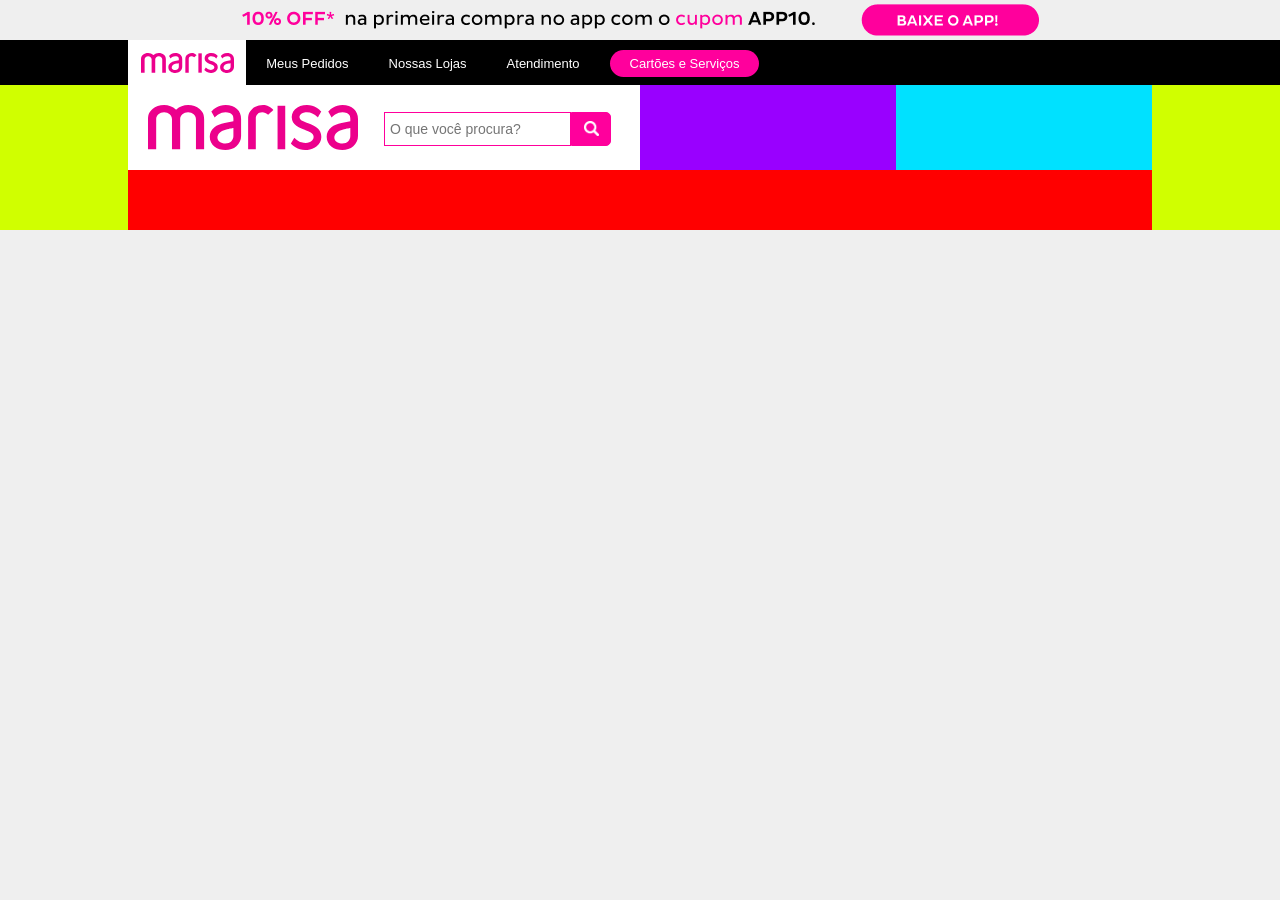
==== Cursos Renan/Projeto Marisa/index.html @ 00901135 "Add files via upload" ====
<!DOCTYPE html>
<html lang="en">
<head>
    <meta charset="UTF-8">
    <meta name="viewport" content="width=device-width, initial-scale=1.0">
    <link rel="icon" href="Imagens/logopag.jpg" sizes="32x32" type="image/x-icon">
    <style type="text/css">@import url(CSS/config_ini.css);</style>
    <title>Marisa - Seja bem vindo ao nosso site !</title>
</head>
<body>
    <div class="top_cupom">
        <img src="Imagens/Faixa-marisatopo-Desktop.gif" alt="Desconto 10% OFF">
    </div>
    <div class="menu_info">
        <div class="menu_info_box">
            <div class="menu_info_box_logo">
                <img src="Imagens/logo-marisa.svg" alt="Logo Marisa" class="img_logo1">
            </div>
            <div class="menu_info_box_menu">
                <a href="" class="mn1">Meus Pedidos</a>
                <a href="" class="mn1">Nossas Lojas</a>
                <a href="" class="mn1">Atendimento</a>
                <a href="" class="mn1_card">Cartões e Serviços</a>
            </div>
        </div>
    </div>
    <div class="menu">
        <div class="menu_box">
            <div class="menu_box_1">
                <div class="menu_box_1_logo">
                    <img src="Imagens/logo-marisa.svg" alt="Logo Marisa" class="img_logo2">
                </div>
                <div class="menu_box_1_pesq">
                    <form action="" method="">
                        <input type="text" name="pesquisa" placeholder="O que você procura?" class="inp_pesq"/>
                        <input type="submit" value="" class="btpesq"/>
                    </form>
                </div>
                <div class="menu_box_1_entre"></div>
                <div class="menu_box_1_car"></div>
            </div>
            <div class="menu_box_2"></div>
        </div>
    </div>
    <div class="frete"></div>
    <div class="banner"></div>
</body>
</html>
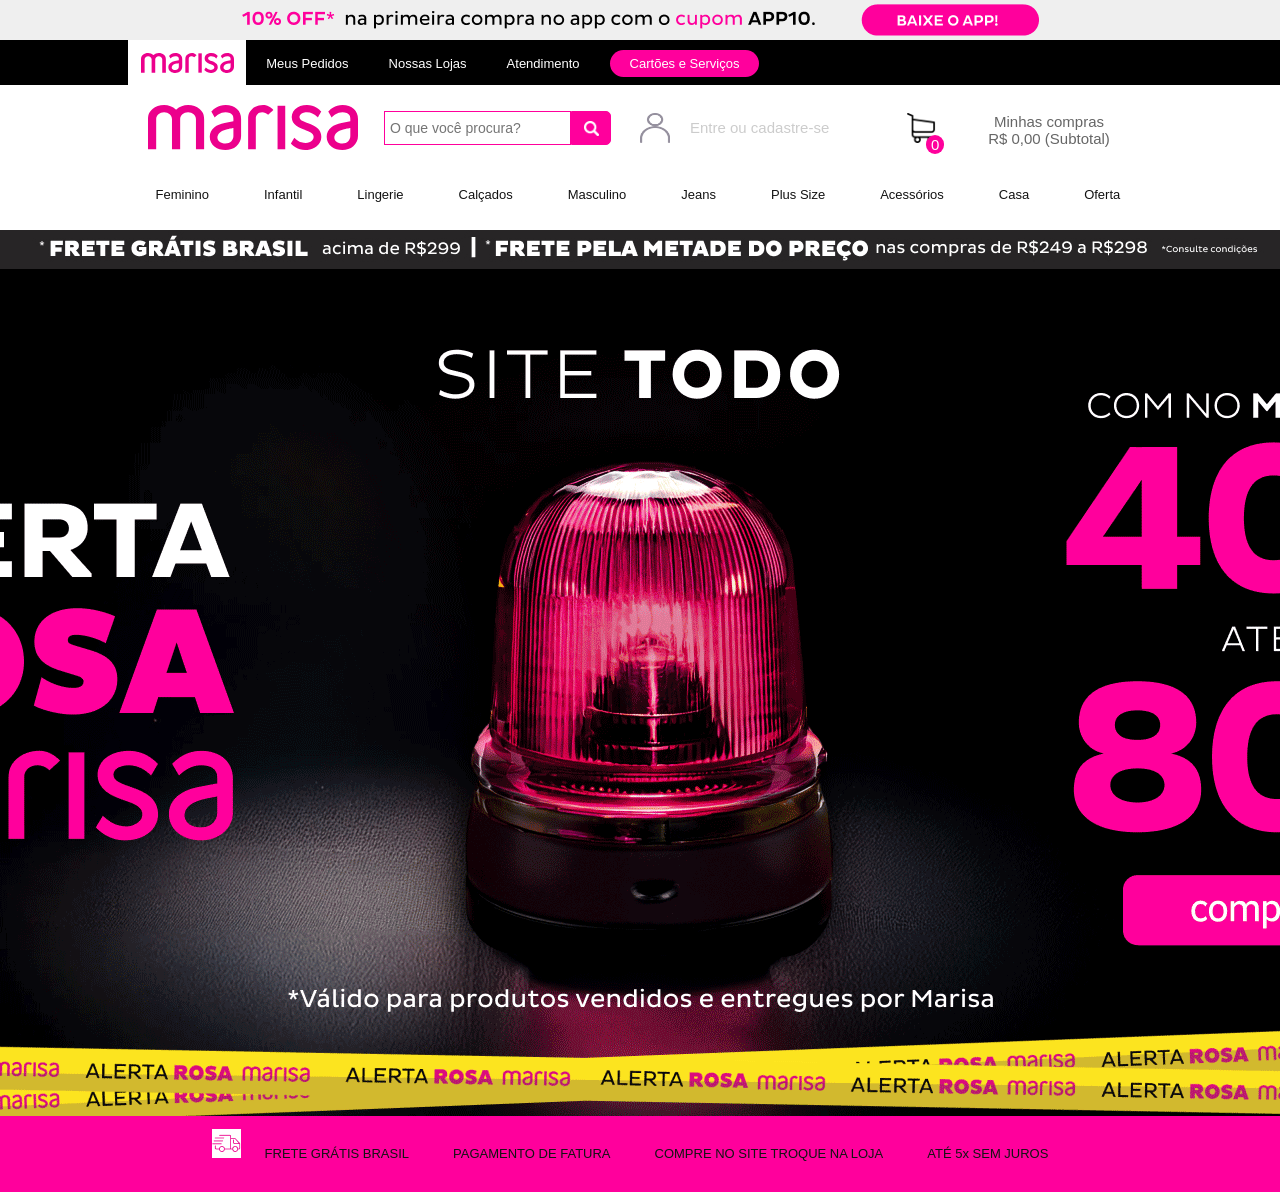
==== commit 297f4128: "Add files via upload" ====
--- a/Cursos Renan/Projeto Marisa/index.html
+++ b/Cursos Renan/Projeto Marisa/index.html
@@ -36,13 +36,45 @@
                         <input type="submit" value="" class="btpesq"/>
                     </form>
                 </div>
-                <div class="menu_box_1_entre"></div>
-                <div class="menu_box_1_car"></div>
+                <div class="menu_box_1_entre">
+                    <a href="" class="link_entre">Entre ou cadastre-se</a>
+                </div>
+                <div class="menu_box_1_car">
+                    <div class="box_car">
+                        <span>0</span>
+                    </div>
+                    <div class="box_texto_car">
+                        <label>Minhas compras</label>
+                        <label>R$ 0,00 (Subtotal)</label>
+                    </div>
+                </div>
             </div>
-            <div class="menu_box_2"></div>
+            <div class="menu_box_2">
+                <a href="" class="mn2">Feminino</a>
+                <a href="" class="mn2">Infantil</a>
+                <a href="" class="mn2">Lingerie</a>
+                <a href="" class="mn2">Calçados</a>
+                <a href="" class="mn2">Masculino</a>
+                <a href="" class="mn2">Jeans</a>
+                <a href="" class="mn2">Plus Size</a>
+                <a href="" class="mn2">Acessórios</a>
+                <a href="" class="mn2">Casa</a>
+                <a href="" class="mn2">Oferta</a>
+            </div>
         </div>
     </div>
-    <div class="frete"></div>
+    <div class="frete">
+        <img src="Imagens/Faixa-FRETE-.gif" alt="Frete Grátis Brasil" class="img_frete">
+    </div>
     <div class="banner"></div>
+    <div class="info_2">
+        <div class="info_box_2">
+            <img src="Imagens/iconFrete.gif" class="info1_img1">
+            <a href="" class="info1">FRETE GRÁTIS BRASIL</a>
+            <a href="" class="info1">PAGAMENTO DE FATURA</a>
+            <a href="" class="info1">COMPRE NO SITE TROQUE NA LOJA</a>
+            <a href="" class="info1">ATÉ 5x SEM JUROS</a>
+        </div>
+    </div>
 </body>
 </html>
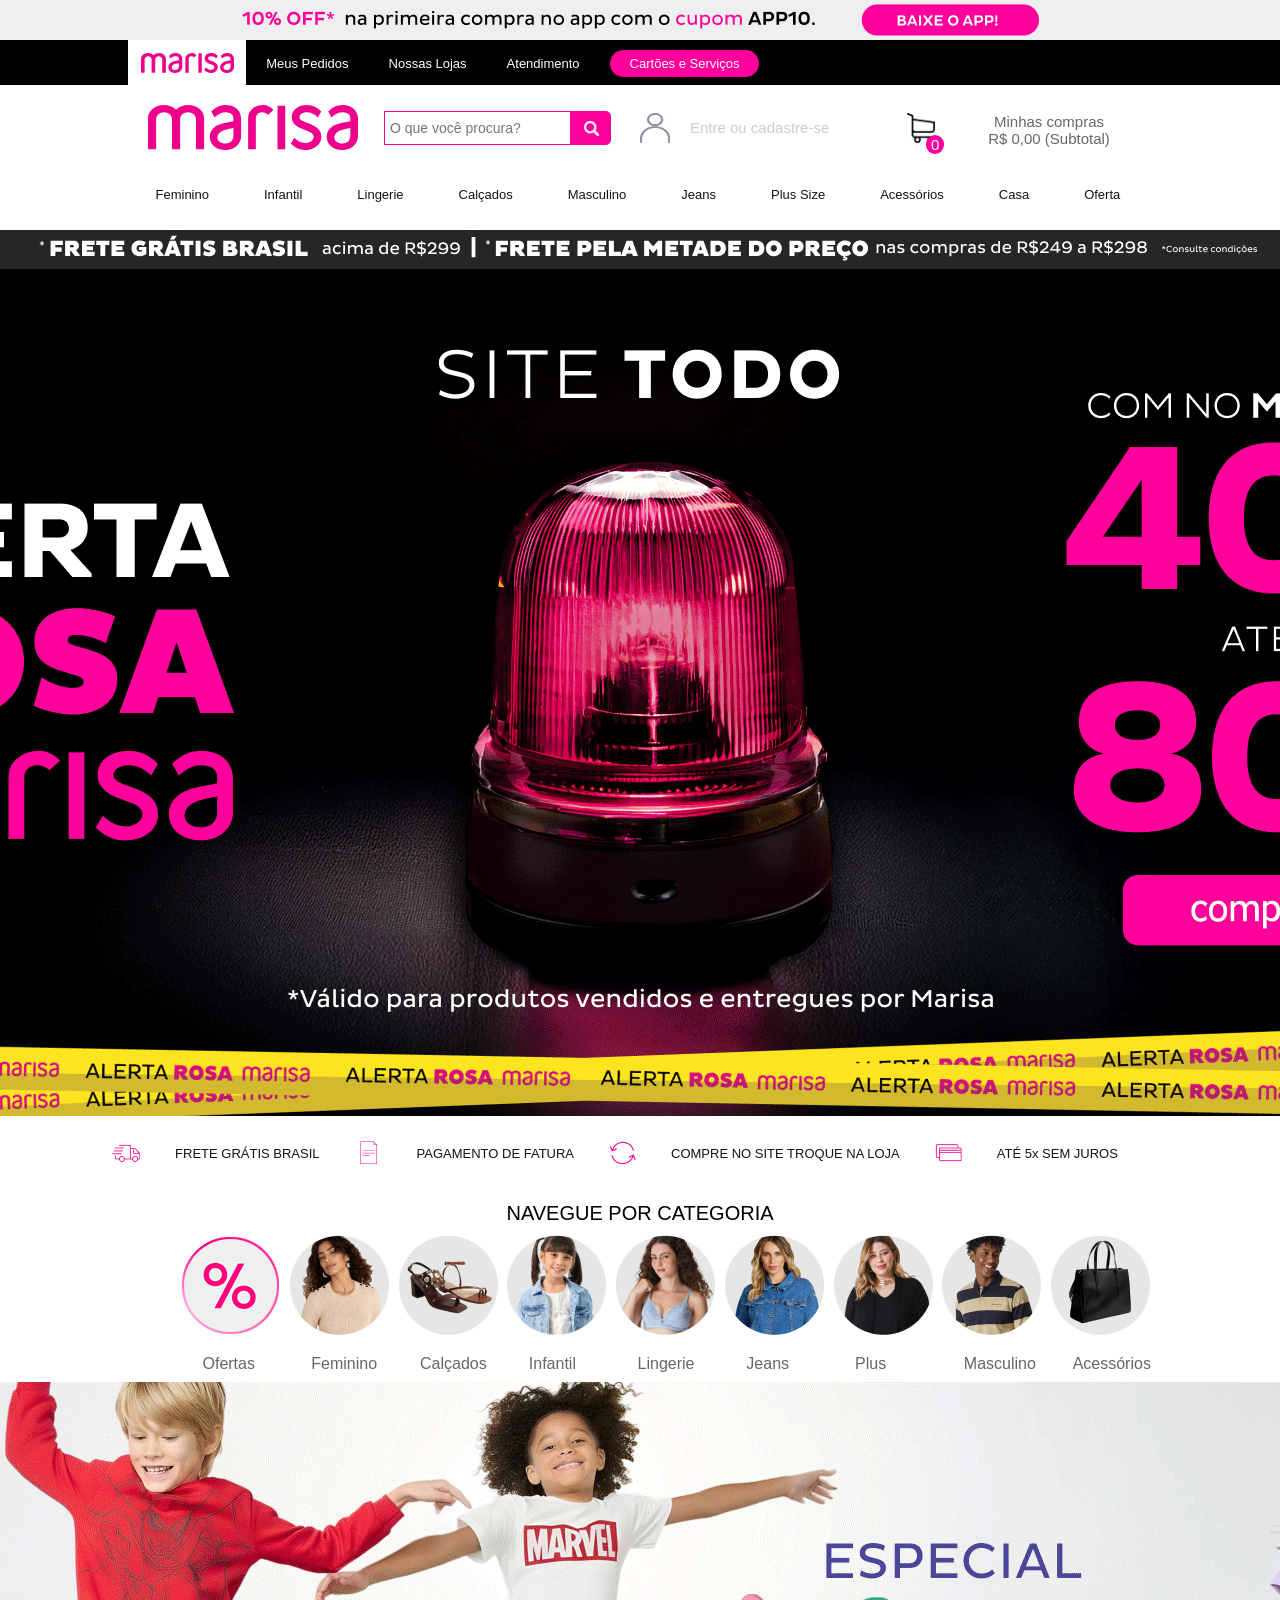
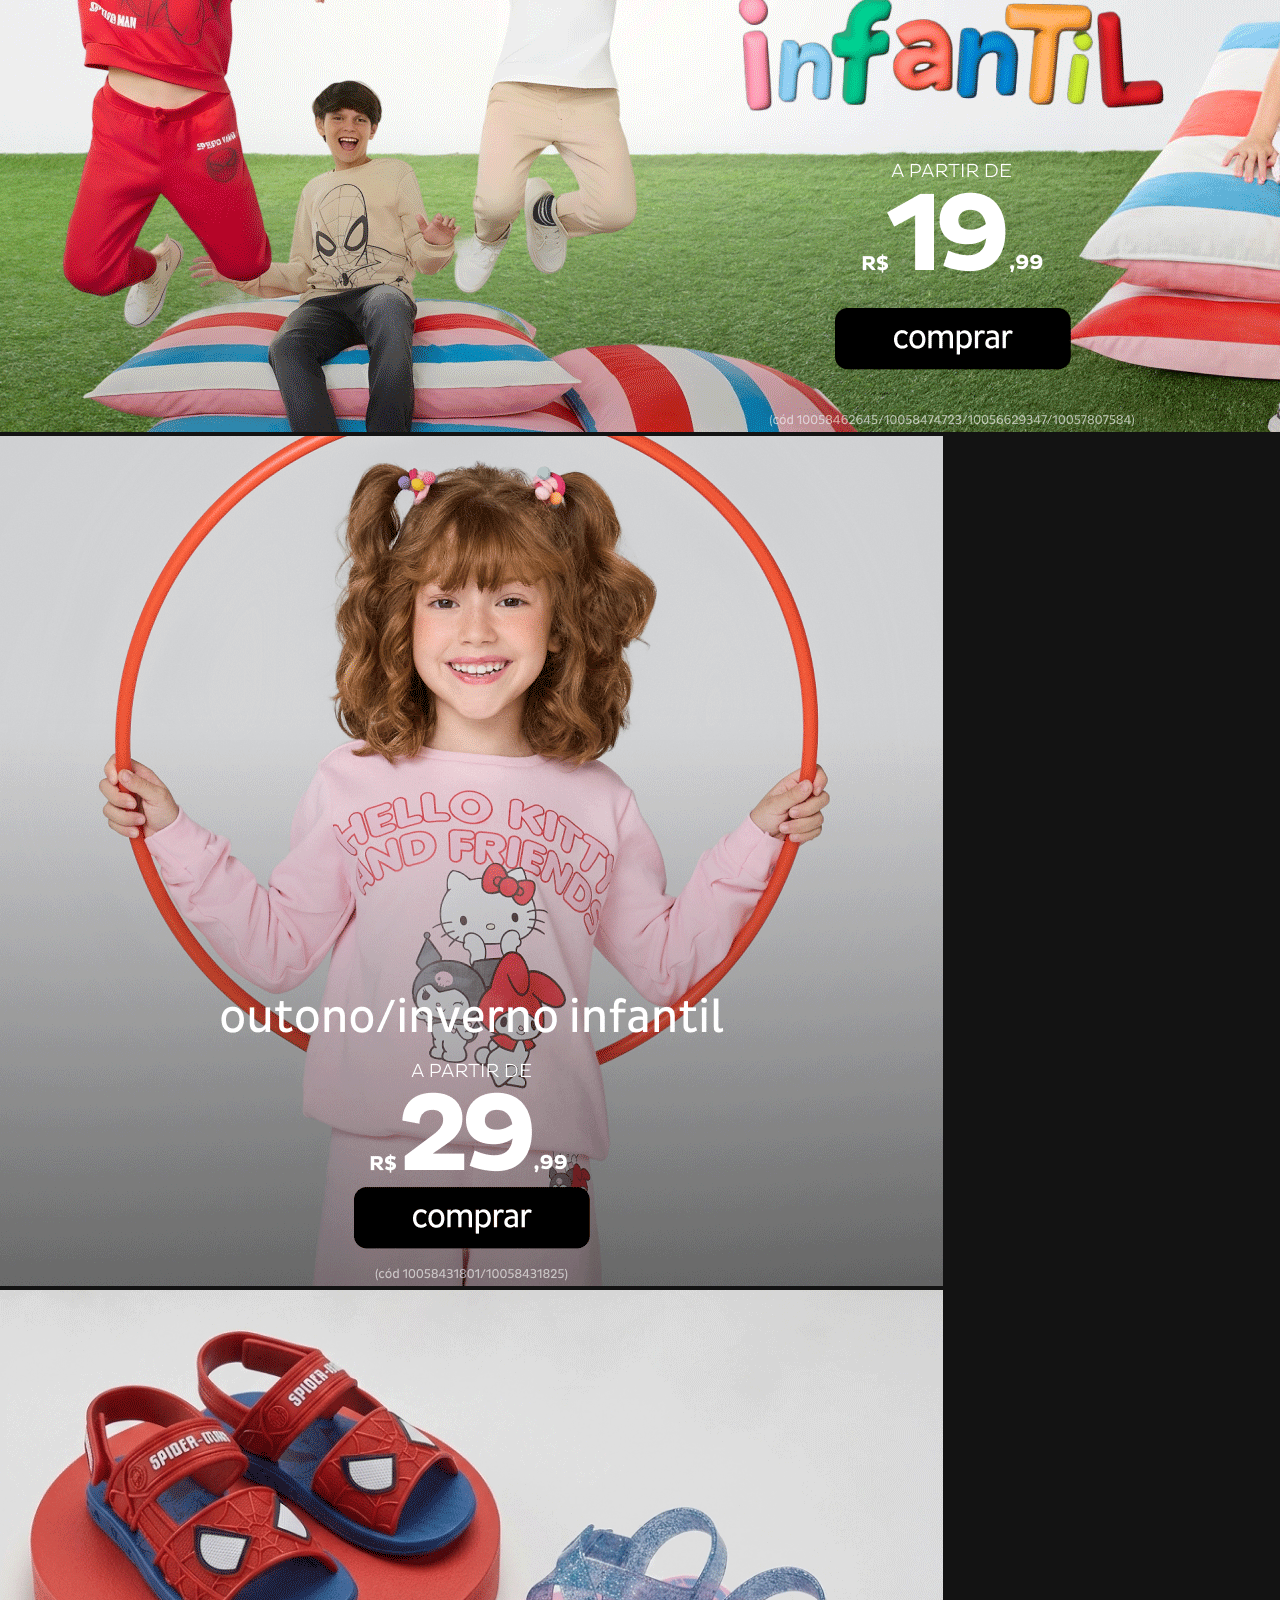
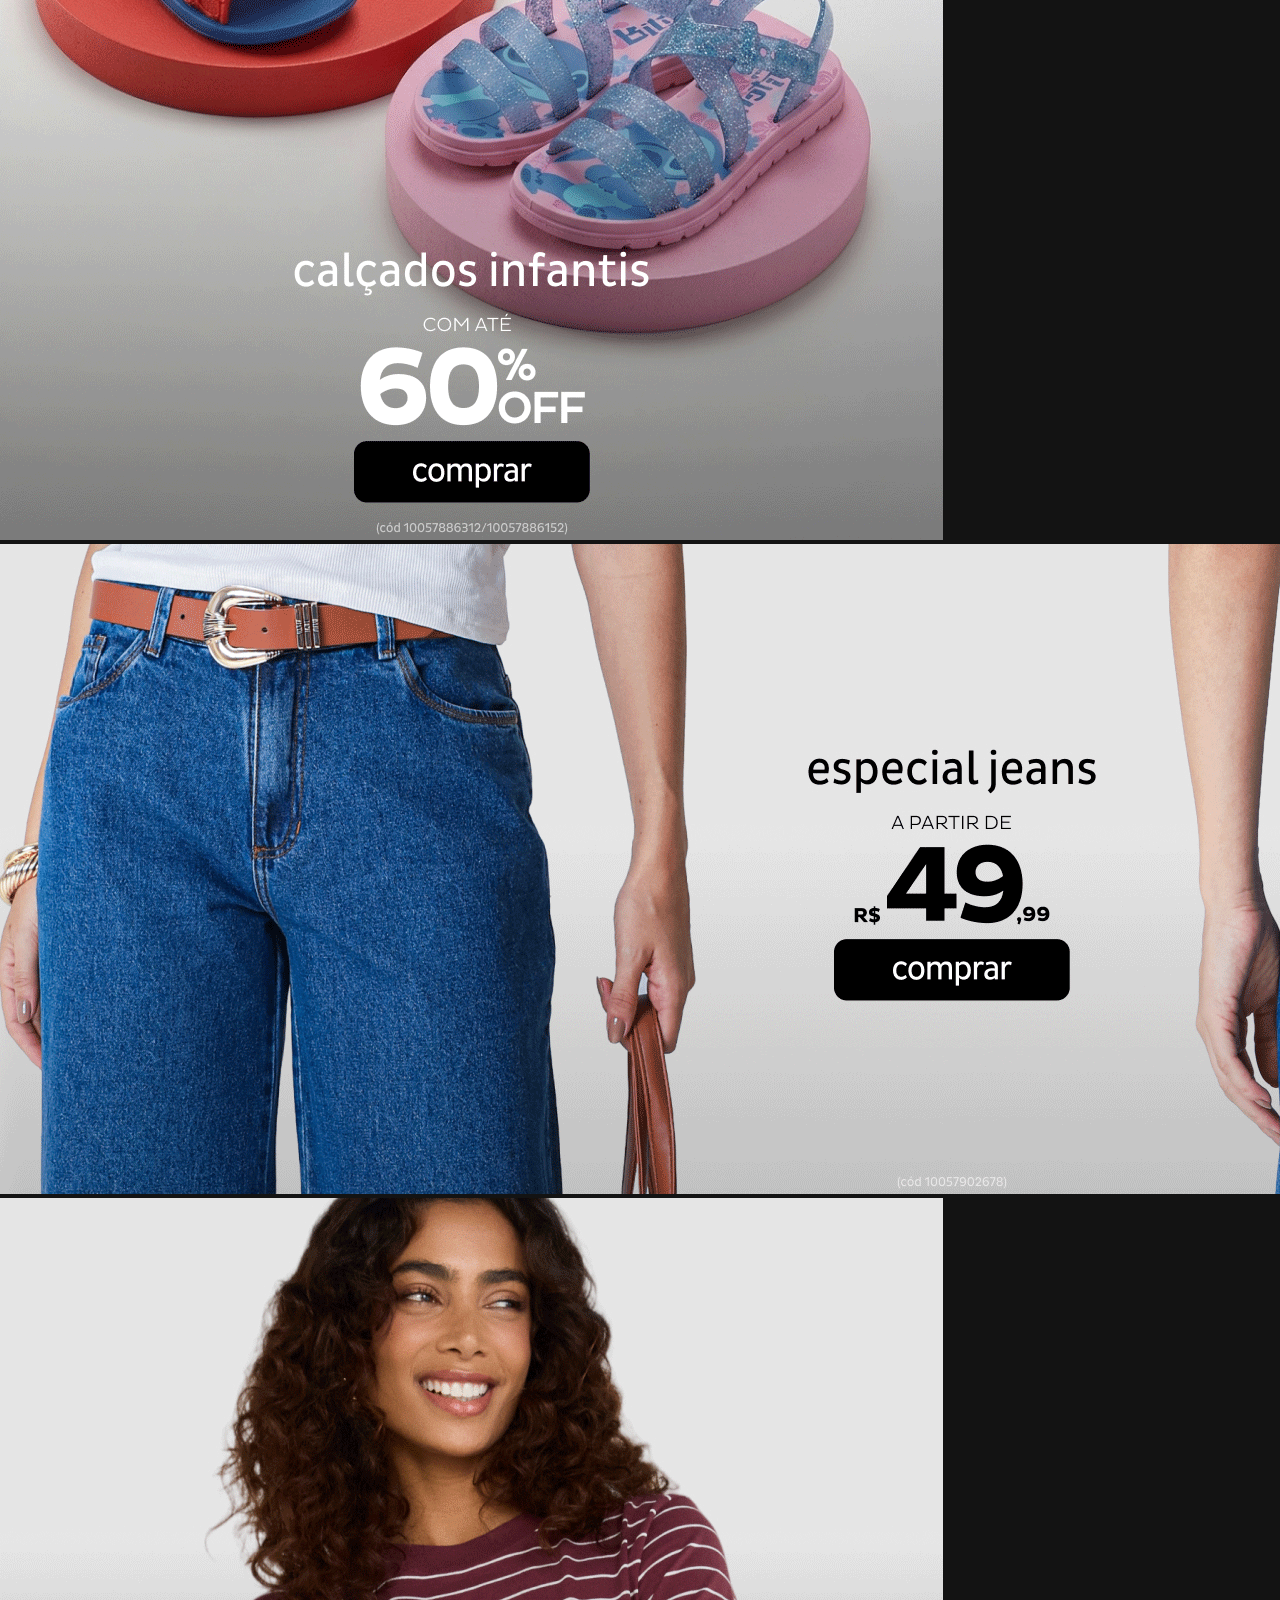
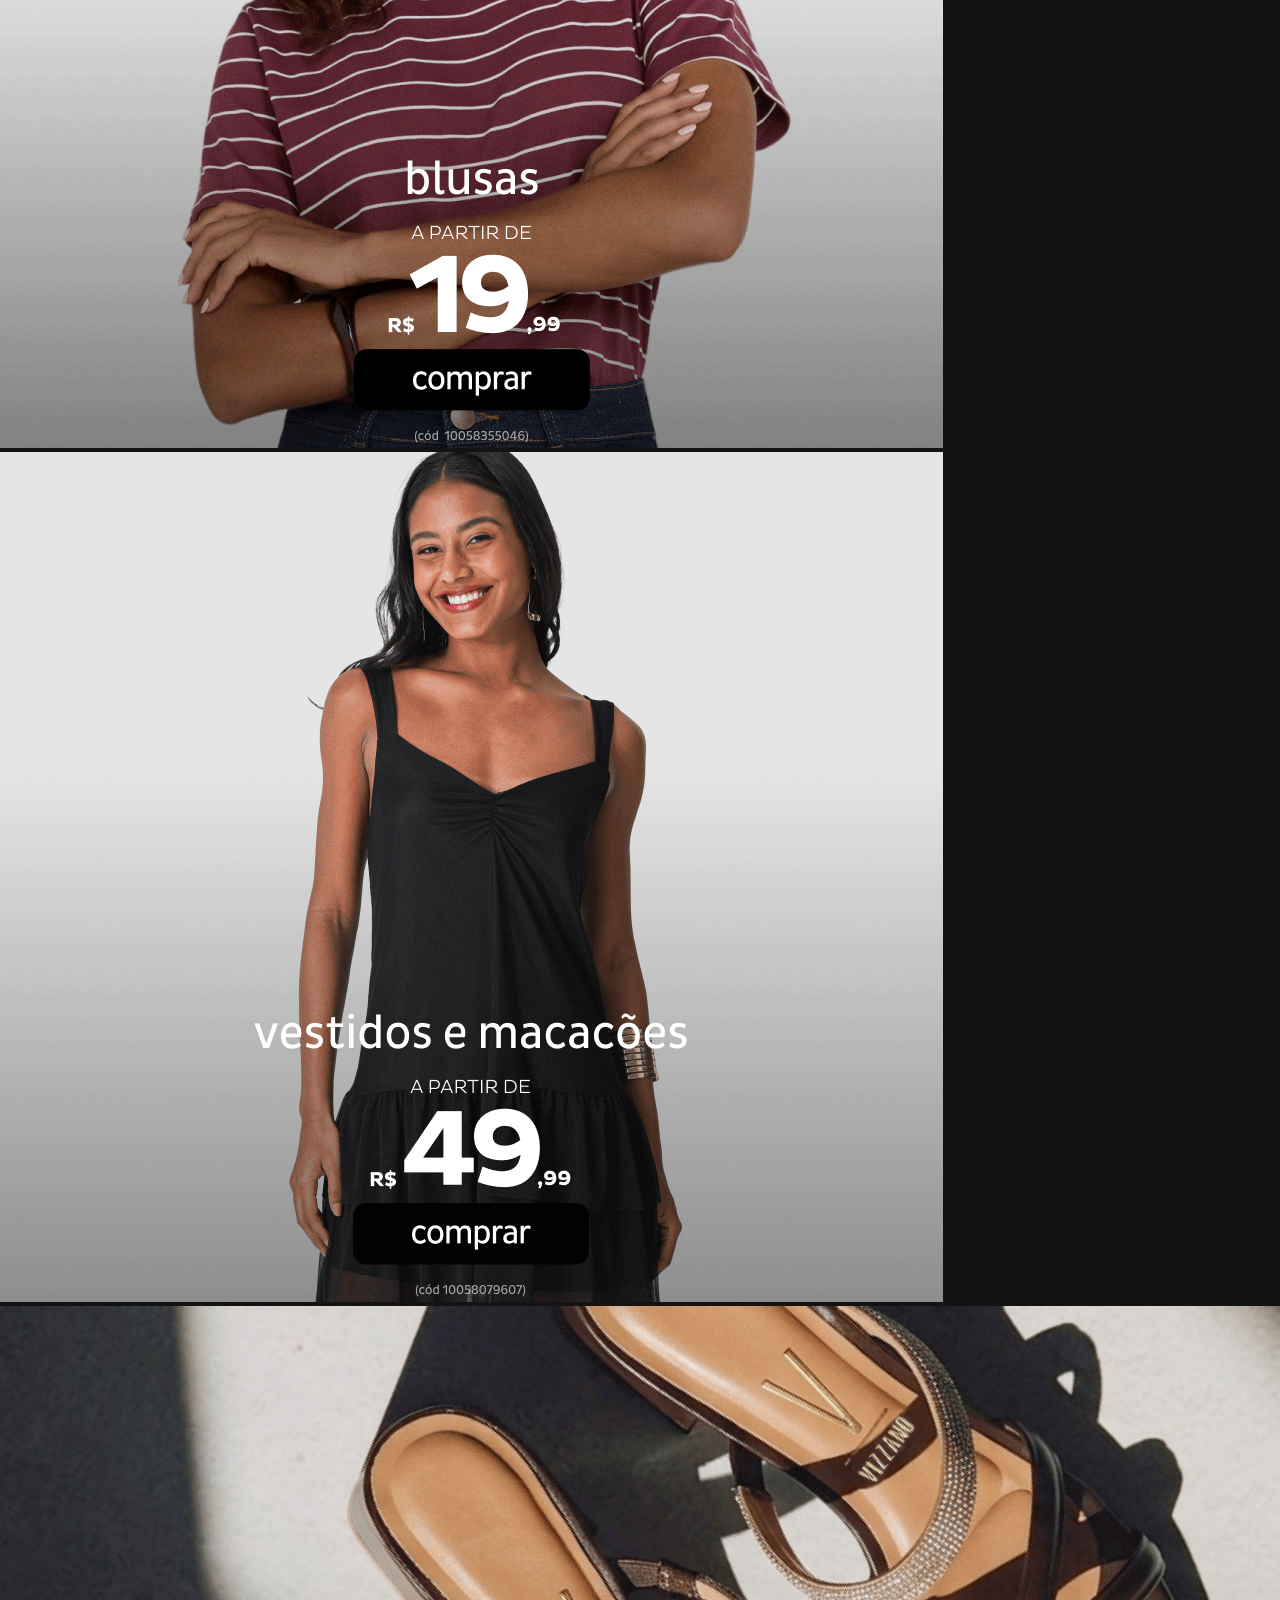
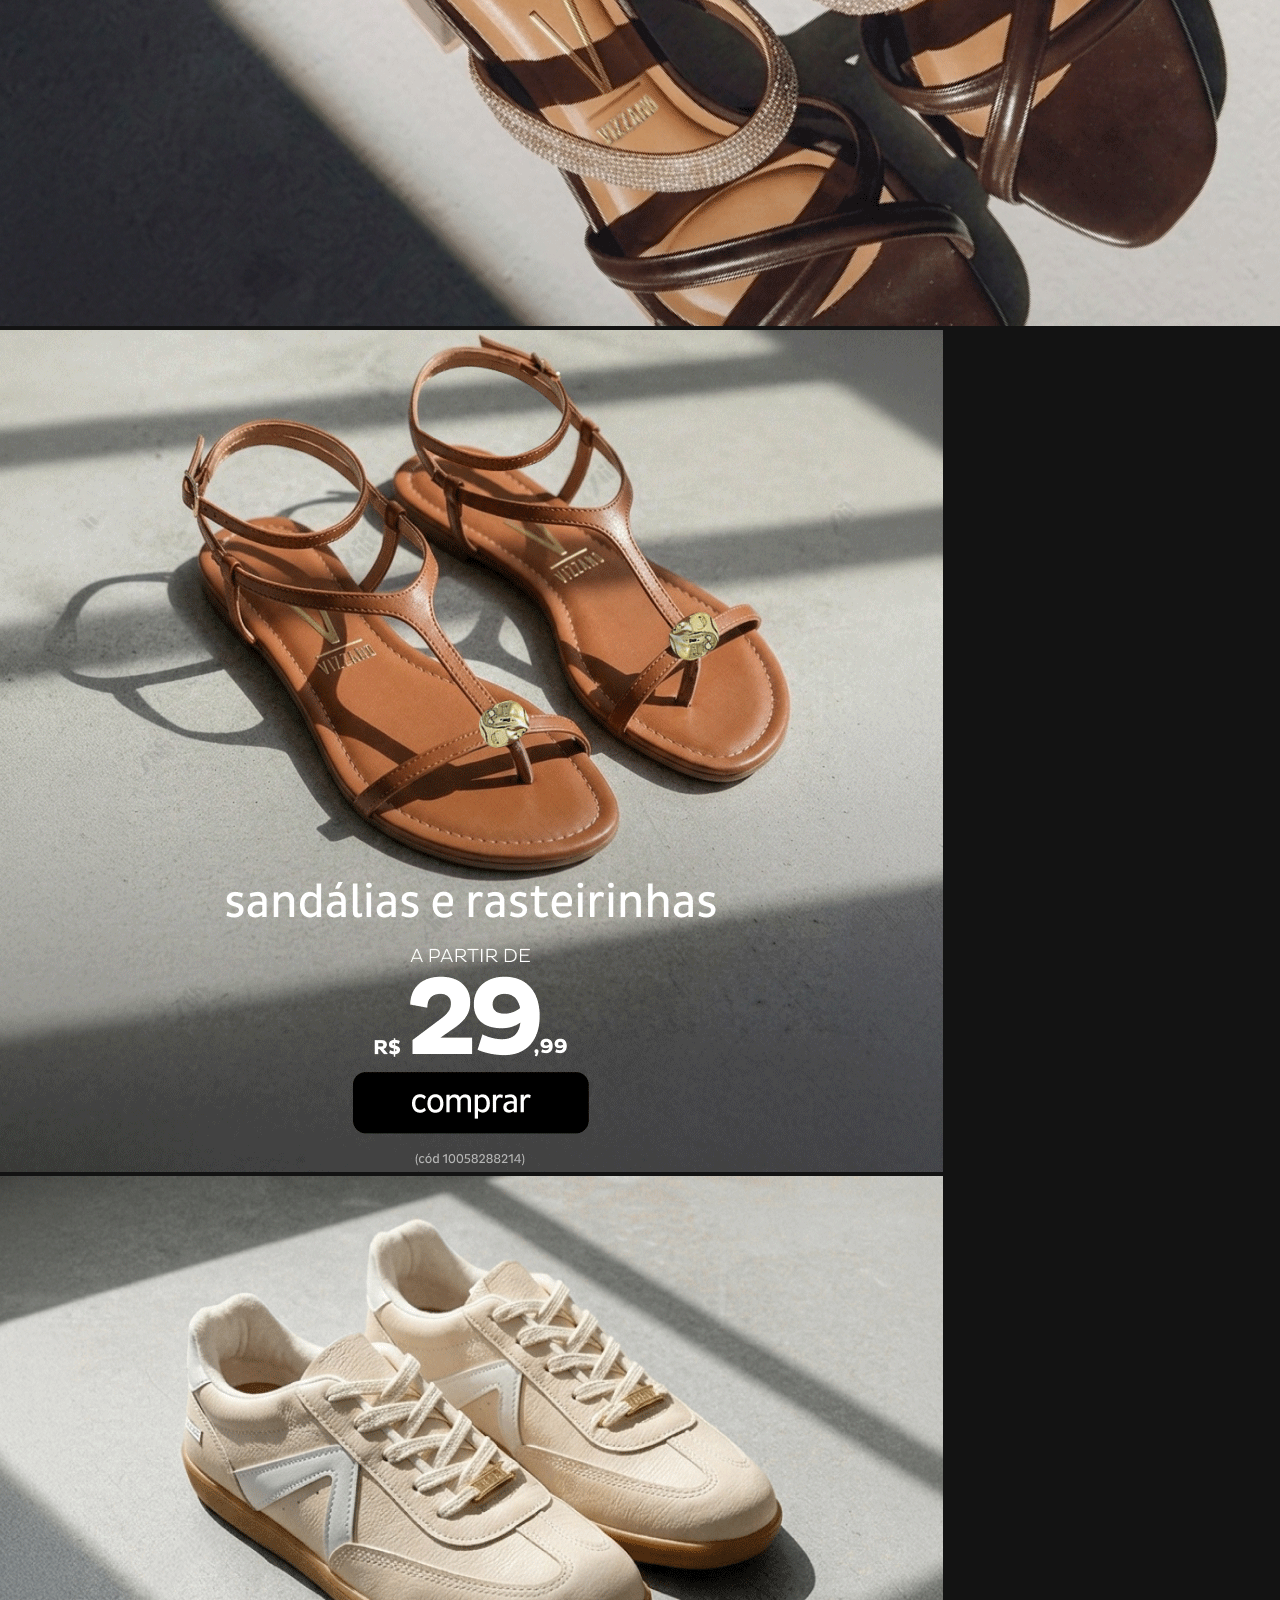
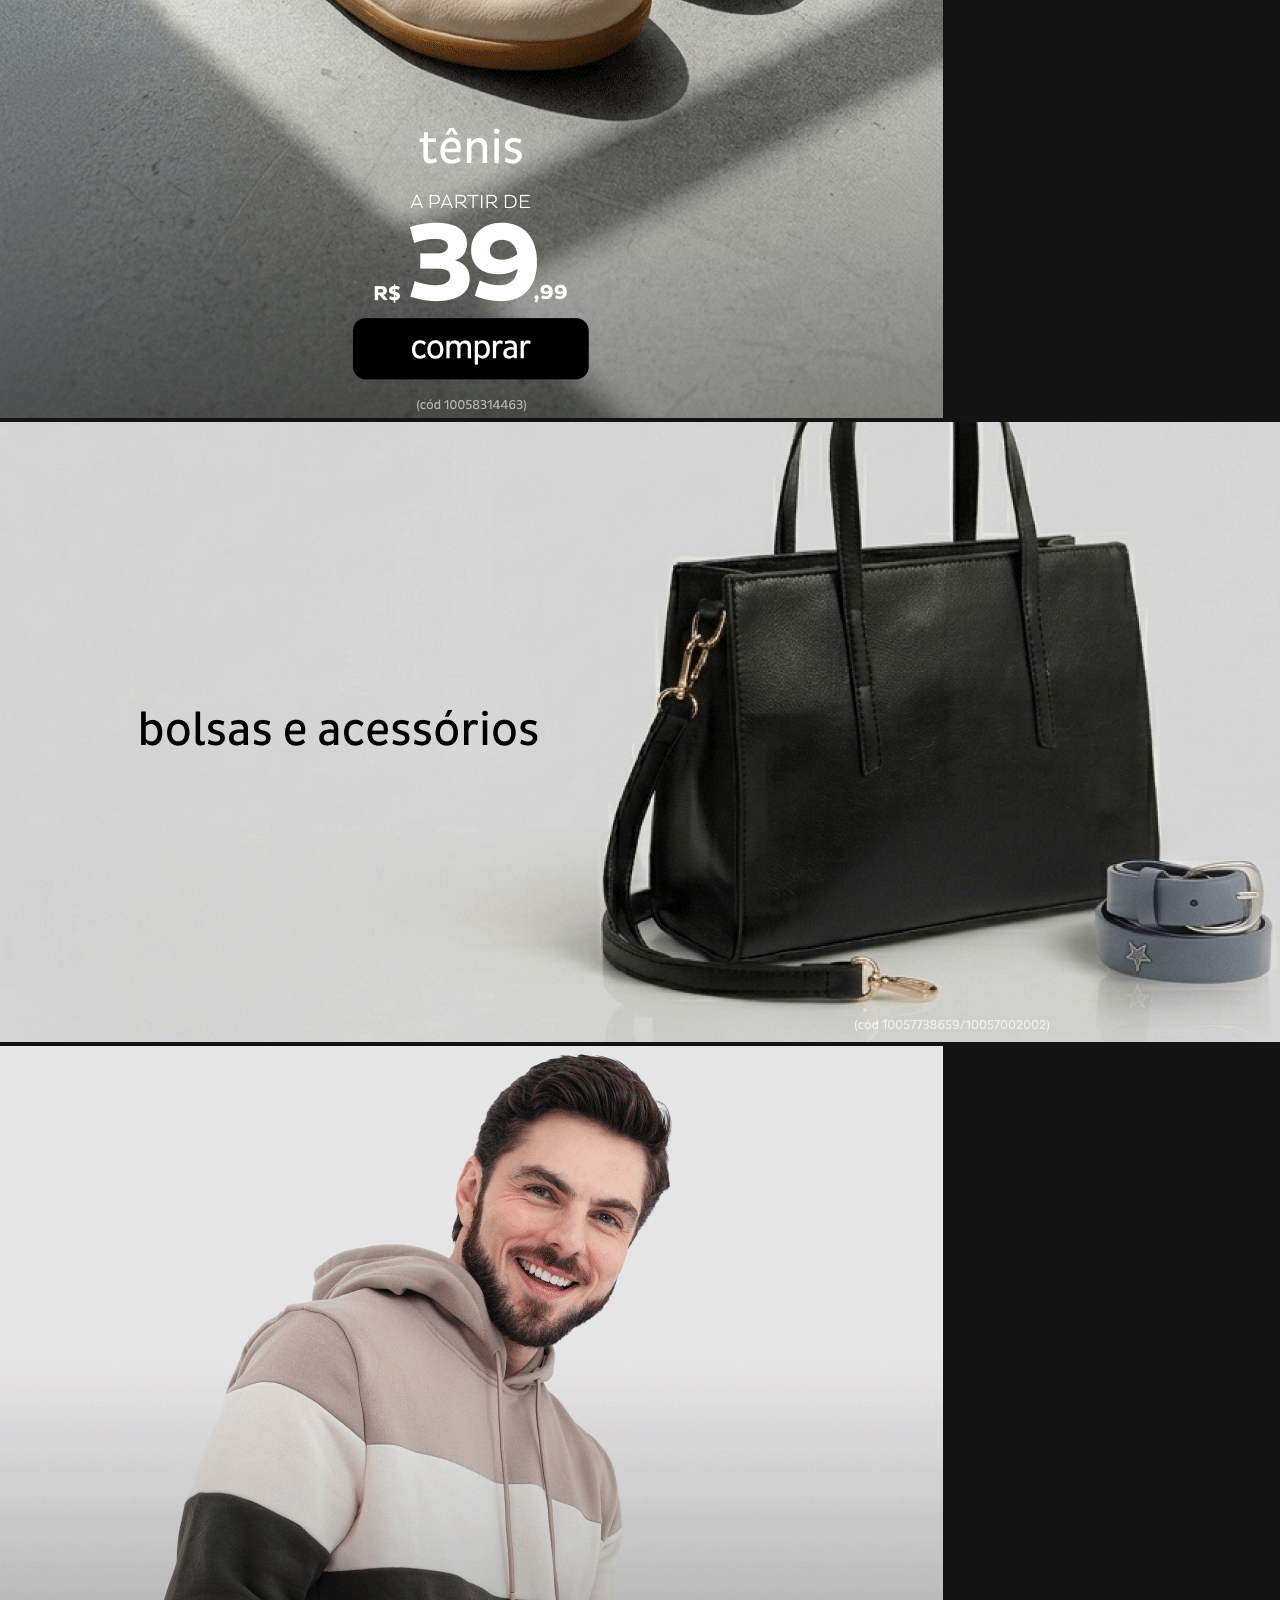
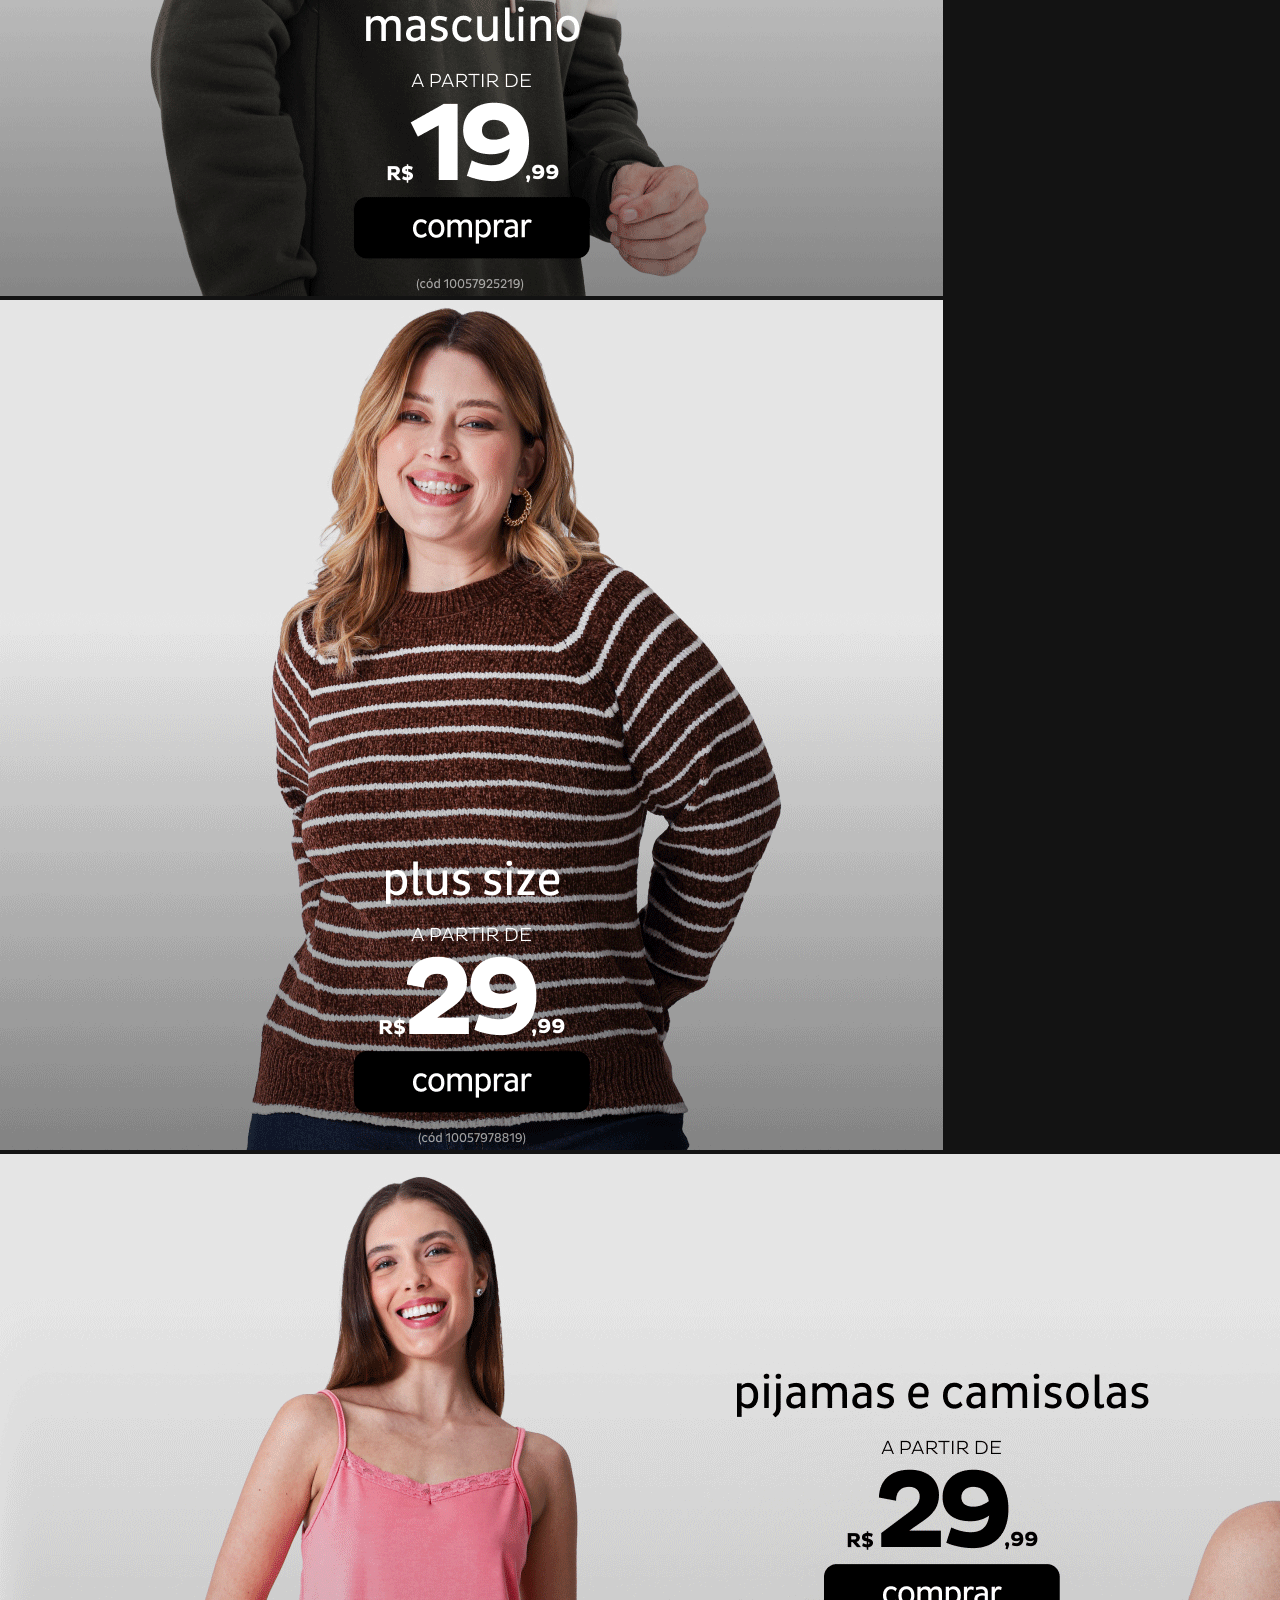
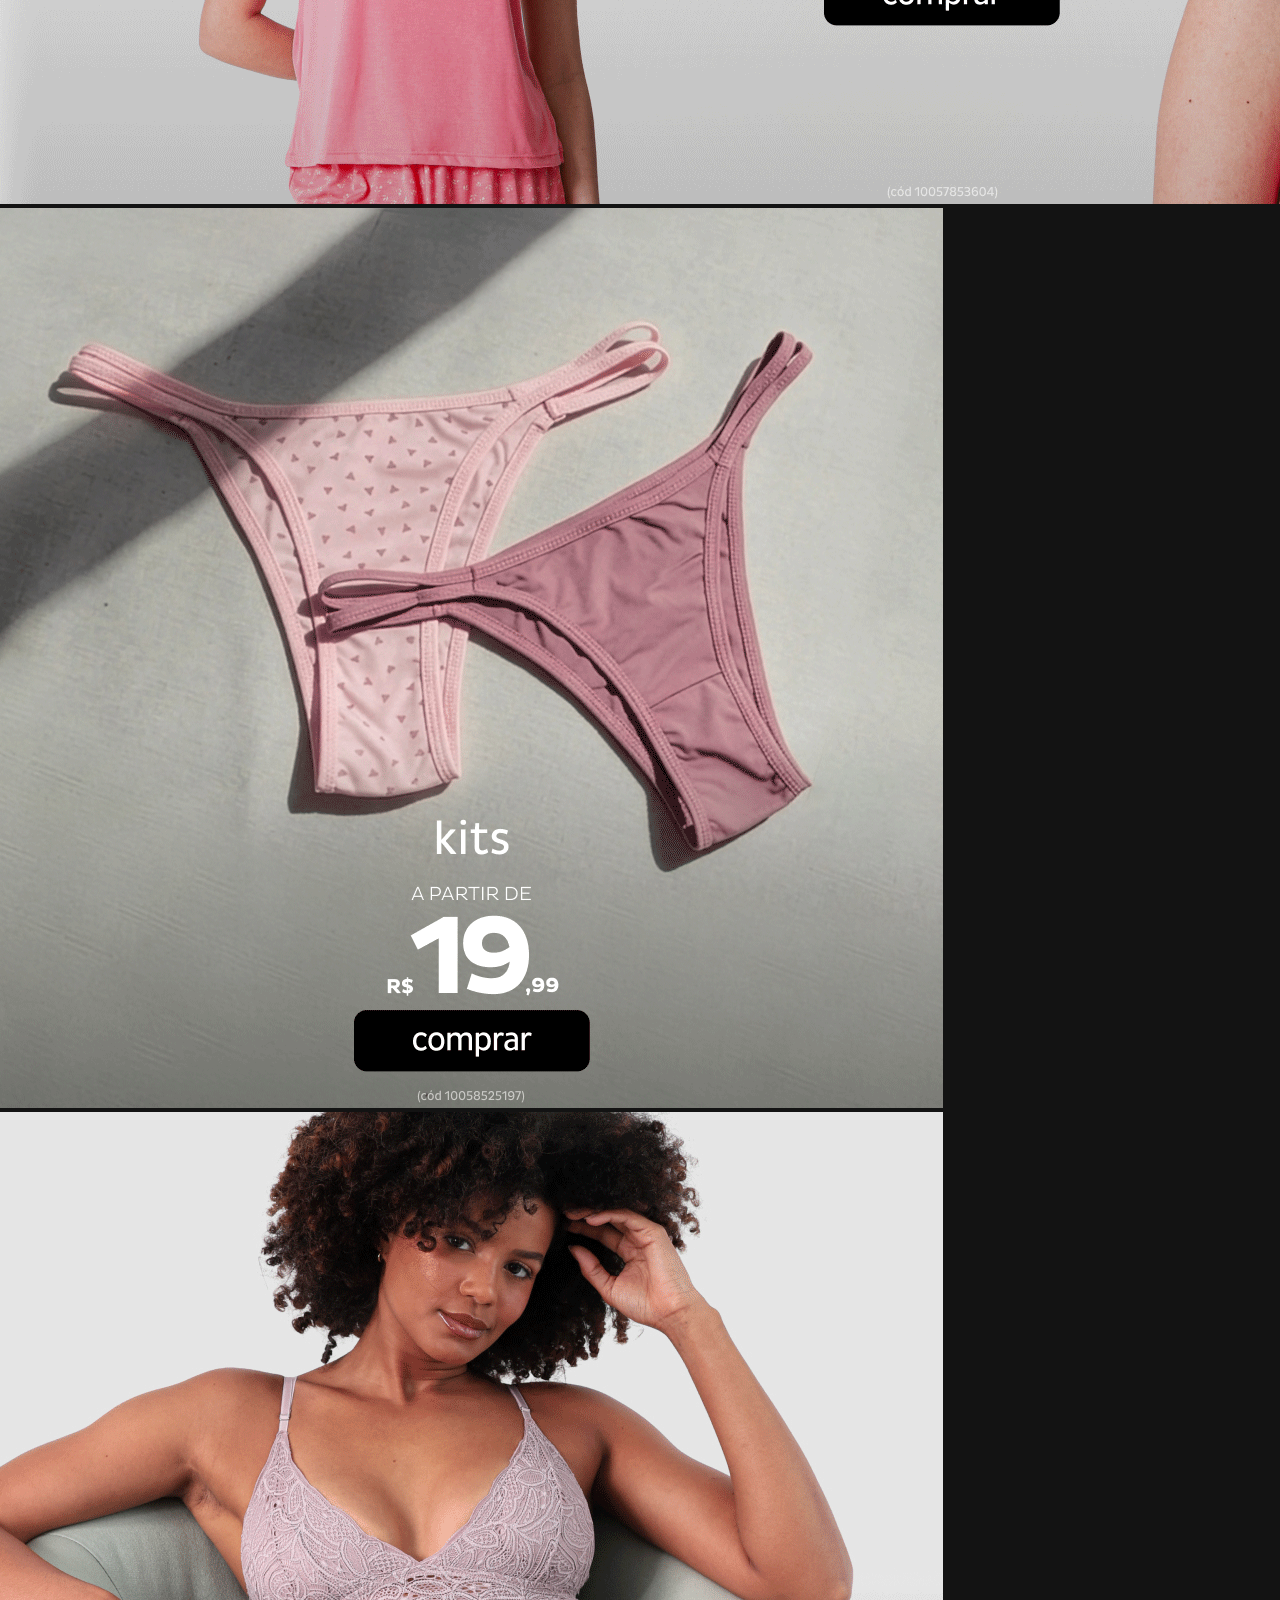
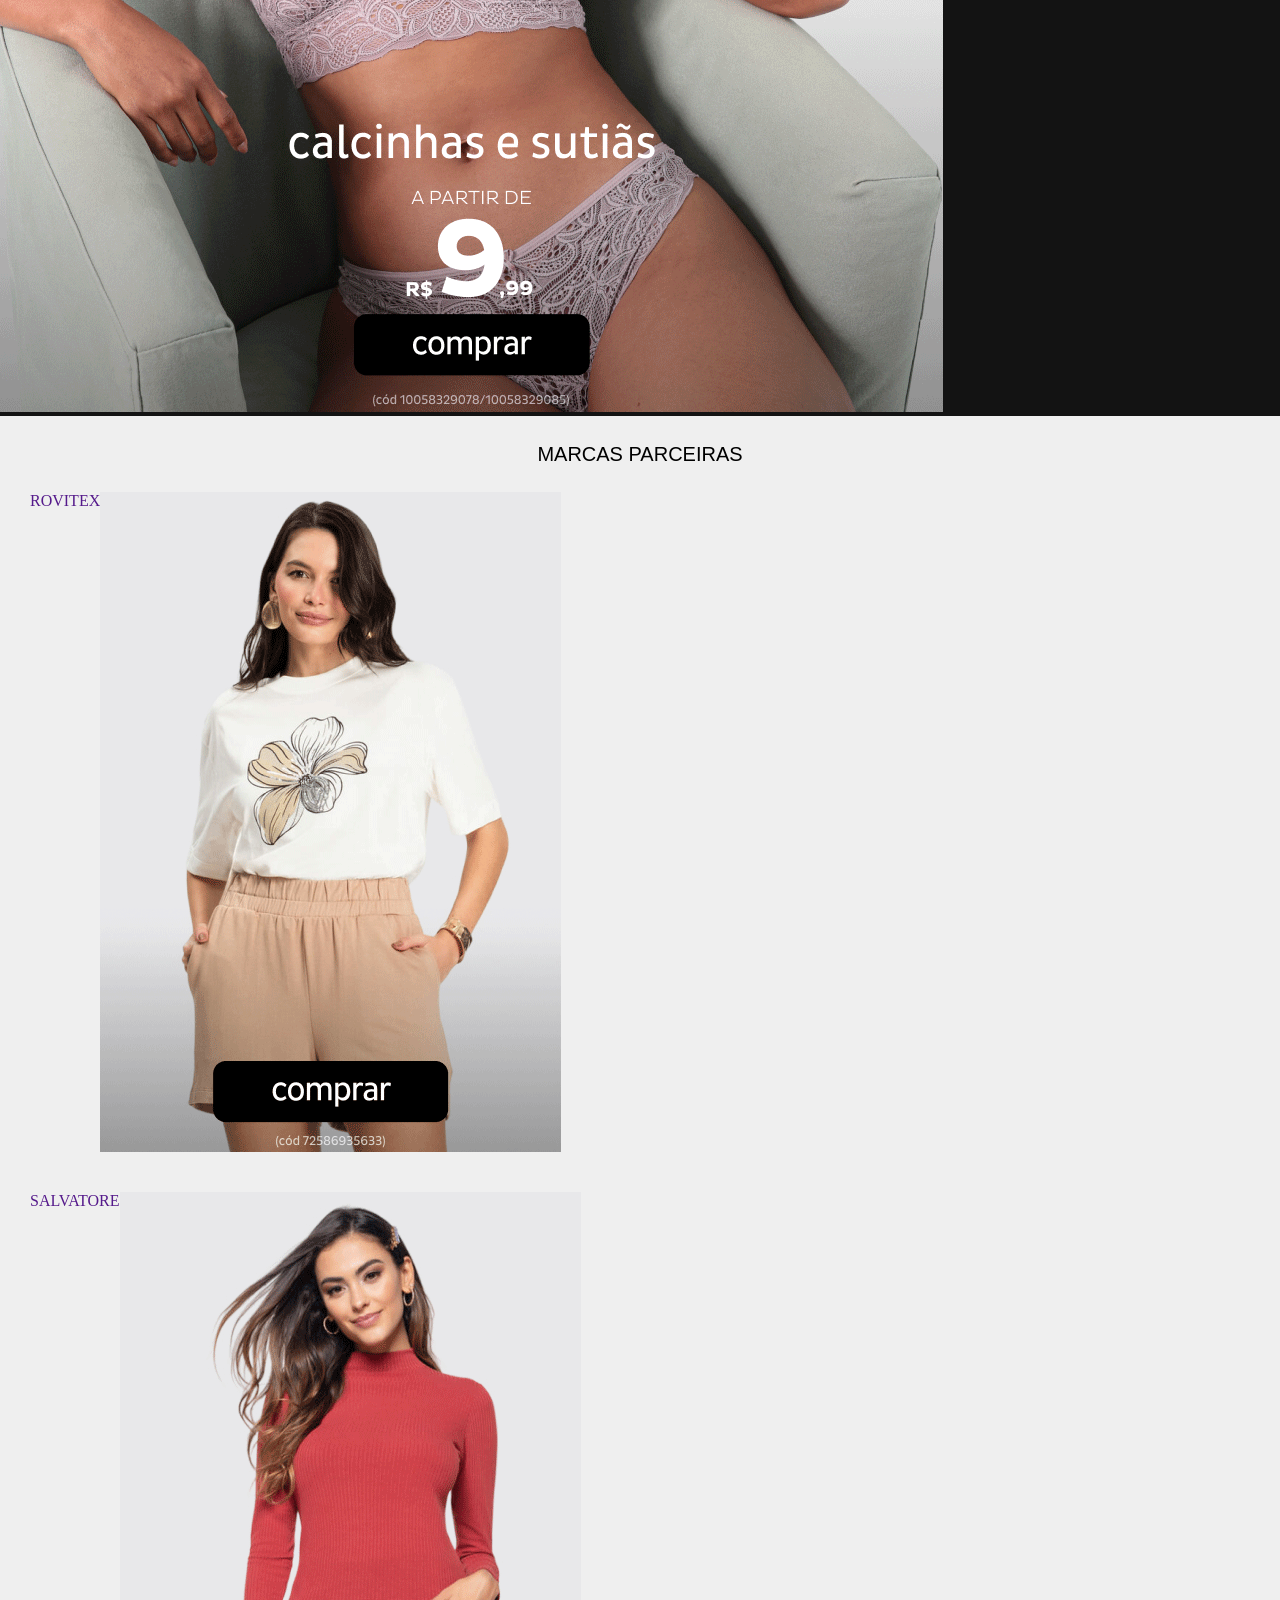
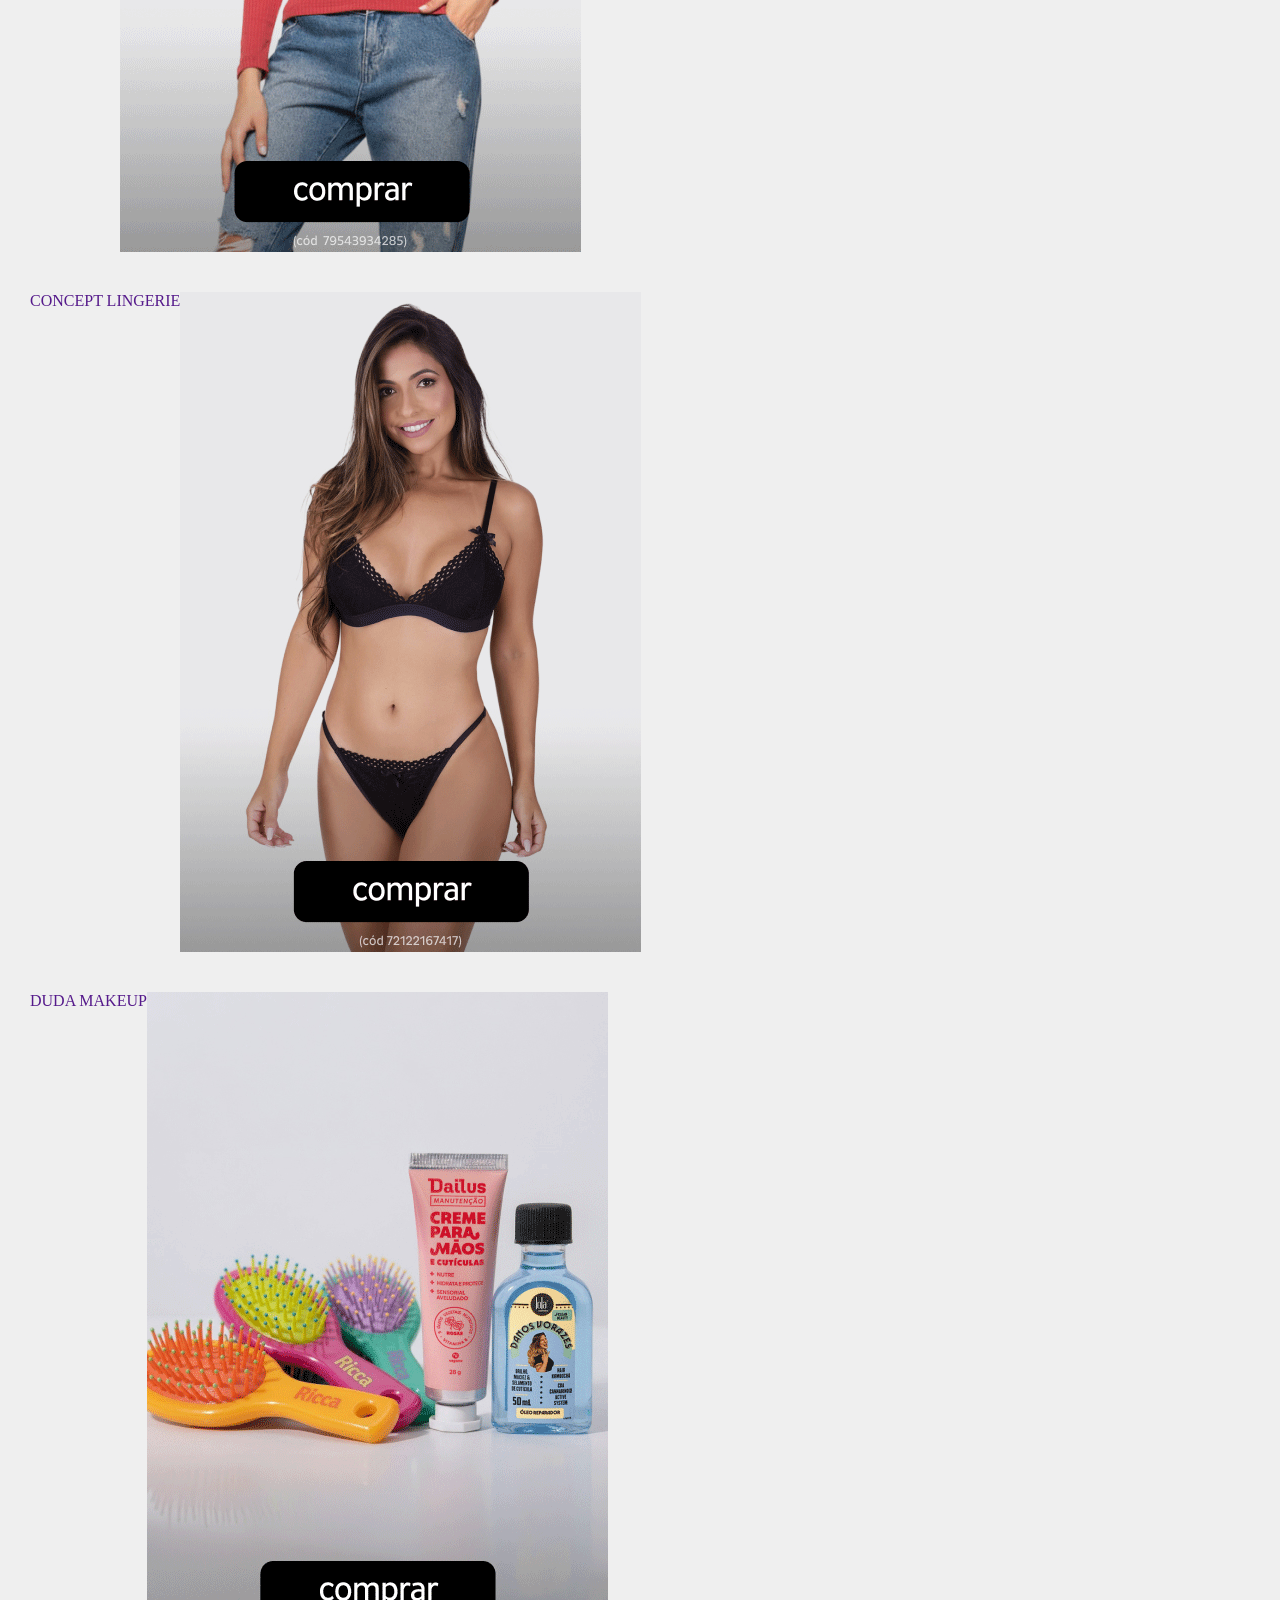
==== commit f683d65d: "Add files via upload" ====
--- a/Cursos Renan/Projeto Marisa/index.html
+++ b/Cursos Renan/Projeto Marisa/index.html
@@ -71,9 +71,91 @@
         <div class="info_box_2">
             <img src="Imagens/iconFrete.gif" class="info1_img1">
             <a href="" class="info1">FRETE GRÁTIS BRASIL</a>
+            <img src="Imagens/iconFatura.gif" class="info1_img2">
             <a href="" class="info1">PAGAMENTO DE FATURA</a>
+            <img src="Imagens/iconTroca.gif" class="info1_img3">
             <a href="" class="info1">COMPRE NO SITE TROQUE NA LOJA</a>
+            <img src="Imagens/icon5xSemJuros.gif" class="info1_img4">
             <a href="" class="info1">ATÉ 5x SEM JUROS</a>
+        </div>
+    </div>
+    <div class="box_ctg">
+        <div class="nvg_ctg">
+            <h4>NAVEGUE POR CATEGORIA</h4>
+            <div class="nvg_ctg_img">
+                <img src="Imagens/OFERTAS.gif" class="nvg_ctg_img1">
+                <a href="" class="nvg_ctg1">Ofertas</a>
+            </div>
+            <div class="nvg_ctg_img">
+                <img src="Imagens/FEMININO.gif" class="nvg_ctg_img1">
+                <a href="" class="nvg_ctg1">Feminino</a>
+            </div>
+            <div class="nvg_ctg_img">
+                <img src="Imagens/CALCADOS.gif" class="nvg_ctg_img1">
+                <a href="" class="nvg_ctg1">Calçados</a>
+            </div>
+            <div class="nvg_ctg_img">
+                <img src="Imagens/INFANTIL.gif" class="nvg_ctg_img1">
+                <a href="" class="nvg_ctg1">Infantil</a>
+            </div>
+            <div class="nvg_ctg_img">
+                <img src="Imagens/LINGERIE.gif" class="nvg_ctg_img1">
+                <a href="" class="nvg_ctg1">Lingerie</a>
+            </div>
+            <div class="nvg_ctg_img">
+                <img src="Imagens/JEANS.gif" class="nvg_ctg_img1">
+                <a href="" class="nvg_ctg1">Jeans</a>
+            </div>
+            <div class="nvg_ctg_img">
+                <img src="Imagens/PLUS.gif" class="nvg_ctg_img1">
+                <a href="" class="nvg_ctg1">Plus Size</a>
+            </div>
+            <div class="nvg_ctg_img">
+                <img src="Imagens/MASCULINO.gif" class="nvg_ctg_img1">
+                <a href="" class="nvg_ctg1">Masculino</a>
+            </div>
+            <div class="nvg_ctg_img">
+                <img src="Imagens/ACESSORIOS.gif" class="nvg_ctg_img1">
+                <a href="" class="nvg_ctg1">Acessórios</a> 
+            </div>
+        </div>
+    </div>
+    <div class="promo1">
+        <img src="Imagens/PROMO1.gif" class="promo_img1">
+        <img src="Imagens/PROMO2.gif" class="promo_img2">
+        <img src="Imagens/PROMO3.gif" class="promo_img3">
+        <img src="Imagens/PROMO4.gif" class="promo_img4">
+        <img src="Imagens/PROMO5.gif" class="promo_img5">
+        <img src="Imagens/PROMO6.gif" class="promo_img6">
+        <img src="Imagens/PROMO7.gif" class="promo_img7">
+        <img src="Imagens/PROMO8.gif" class="promo_img8">
+        <img src="Imagens/PROMO9.gif" class="promo_img9">
+        <img src="Imagens/PROMO10.gif" class="promo_img10">
+        <img src="Imagens/PROMO11.gif" class="promo_img11">
+        <img src="Imagens/PROMO12.gif" class="promo_img12">
+        <img src="Imagens/PROMO13.gif" class="promo_img13">
+        <img src="Imagens/PROMO14.gif" class="promo_img14">
+        <img src="Imagens/PROMO15.gif" class="promo_img15">
+    </div>
+    <div class="box_parcerias">
+        <div class="parcerias">
+            <h4>Marcas parceiras</h4>
+            <div class="parc">
+                <a href="" class="parc1">Rovitex</a>
+                <img src="Imagens/ROVITEX.gif" class="img_parc">
+            </div>
+            <div class="parc">
+                <a href="" class="parc1">Salvatore</a>
+                <img src="Imagens/SALVATORE.gif" class="img_parc">
+            </div>
+            <div class="parc">
+                <a href="" class="parc1">Concept Lingerie</a>
+                <img src="Imagens/CONCEPT.gif" class="img_parc">
+            </div>
+            <div class="parc">
+                <a href="" class="parc1">Duda Makeup</a>
+                <img src="Imagens/DUDA.gif" class="img_parc">
+            </div>
         </div>
     </div>
 </body>
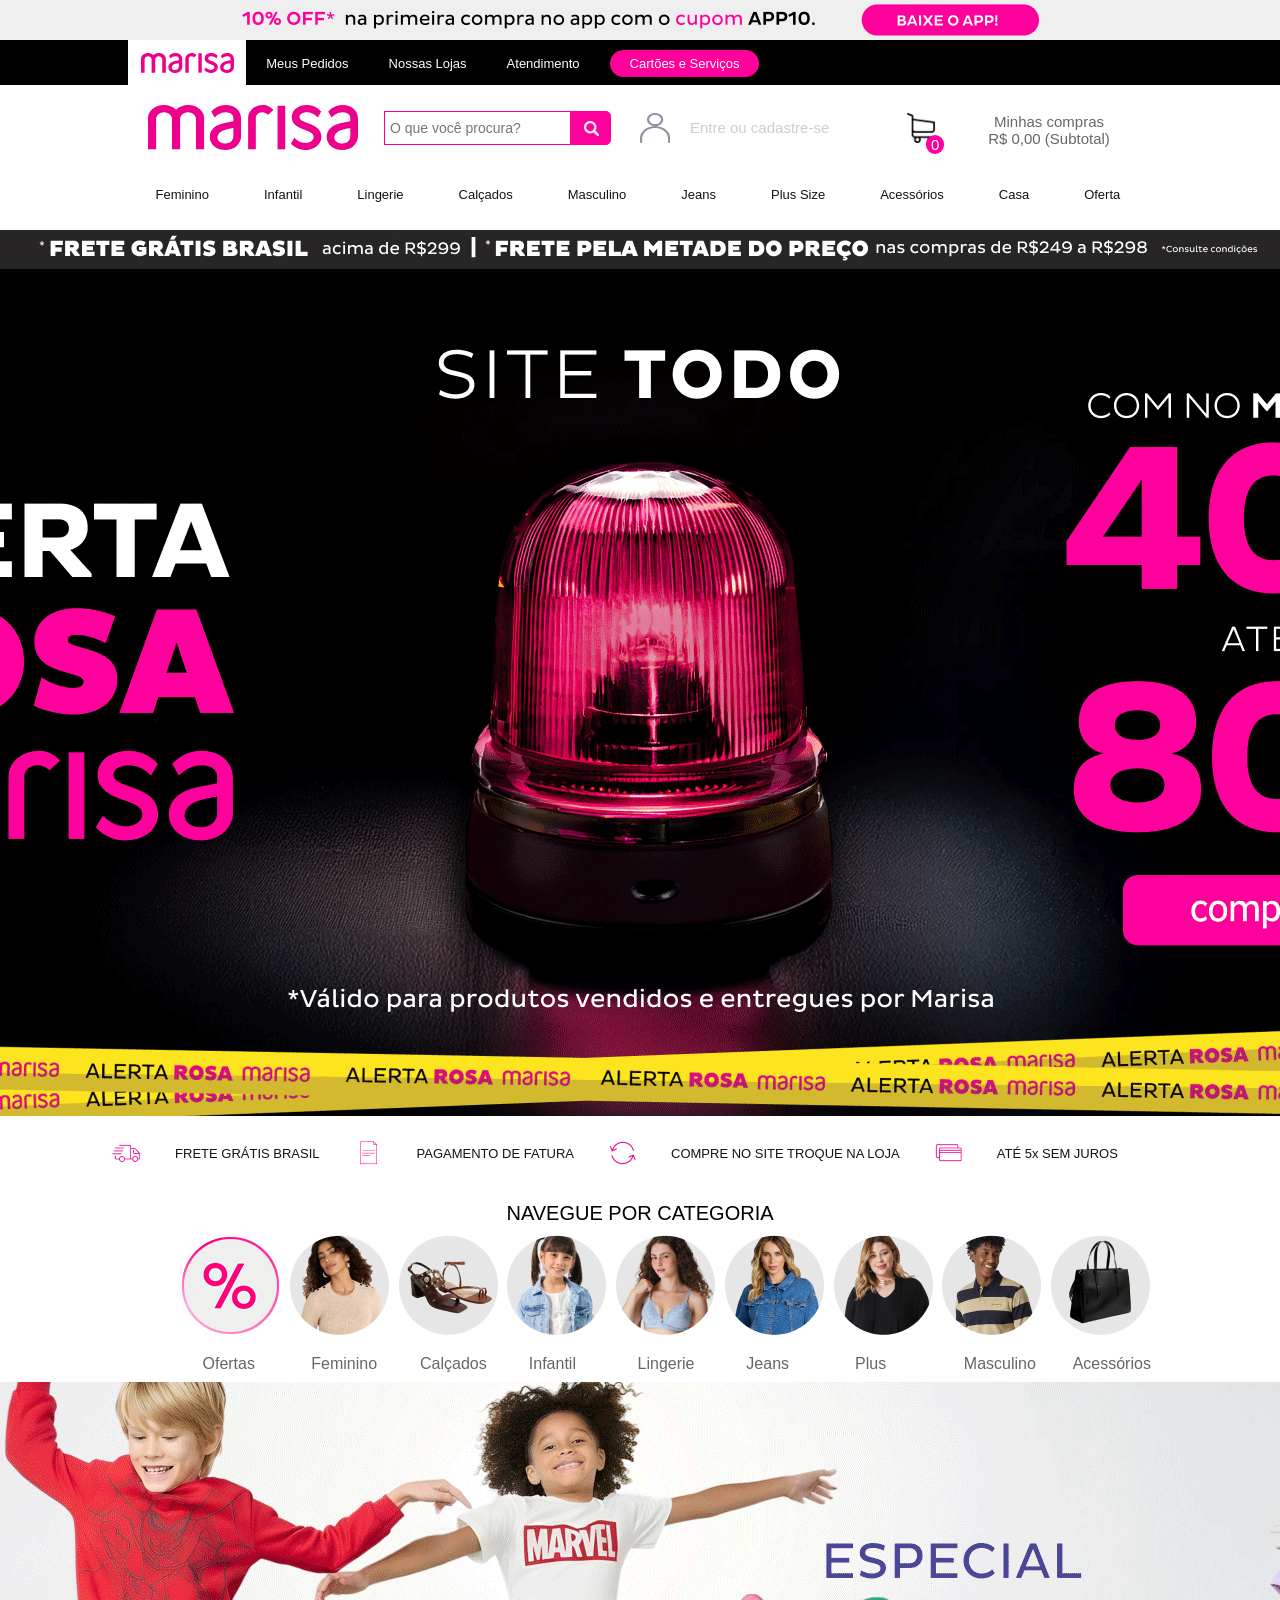
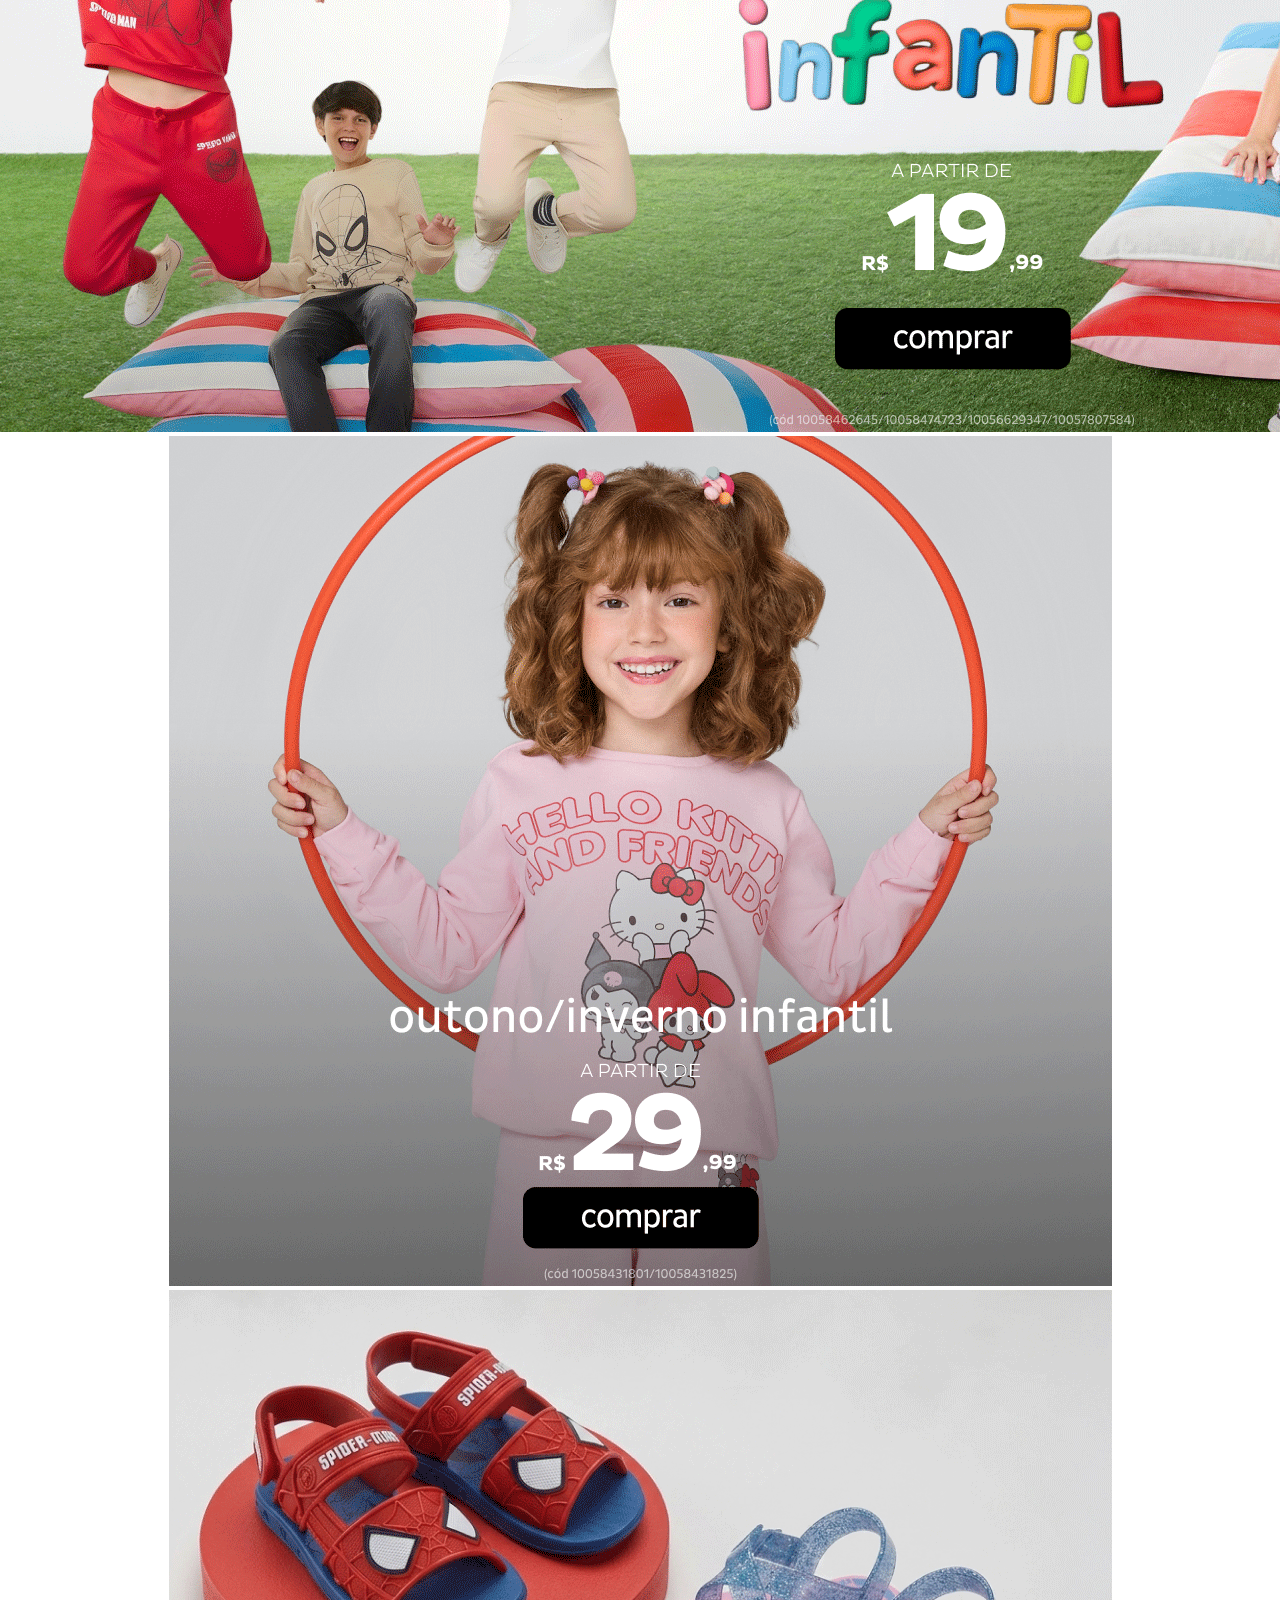
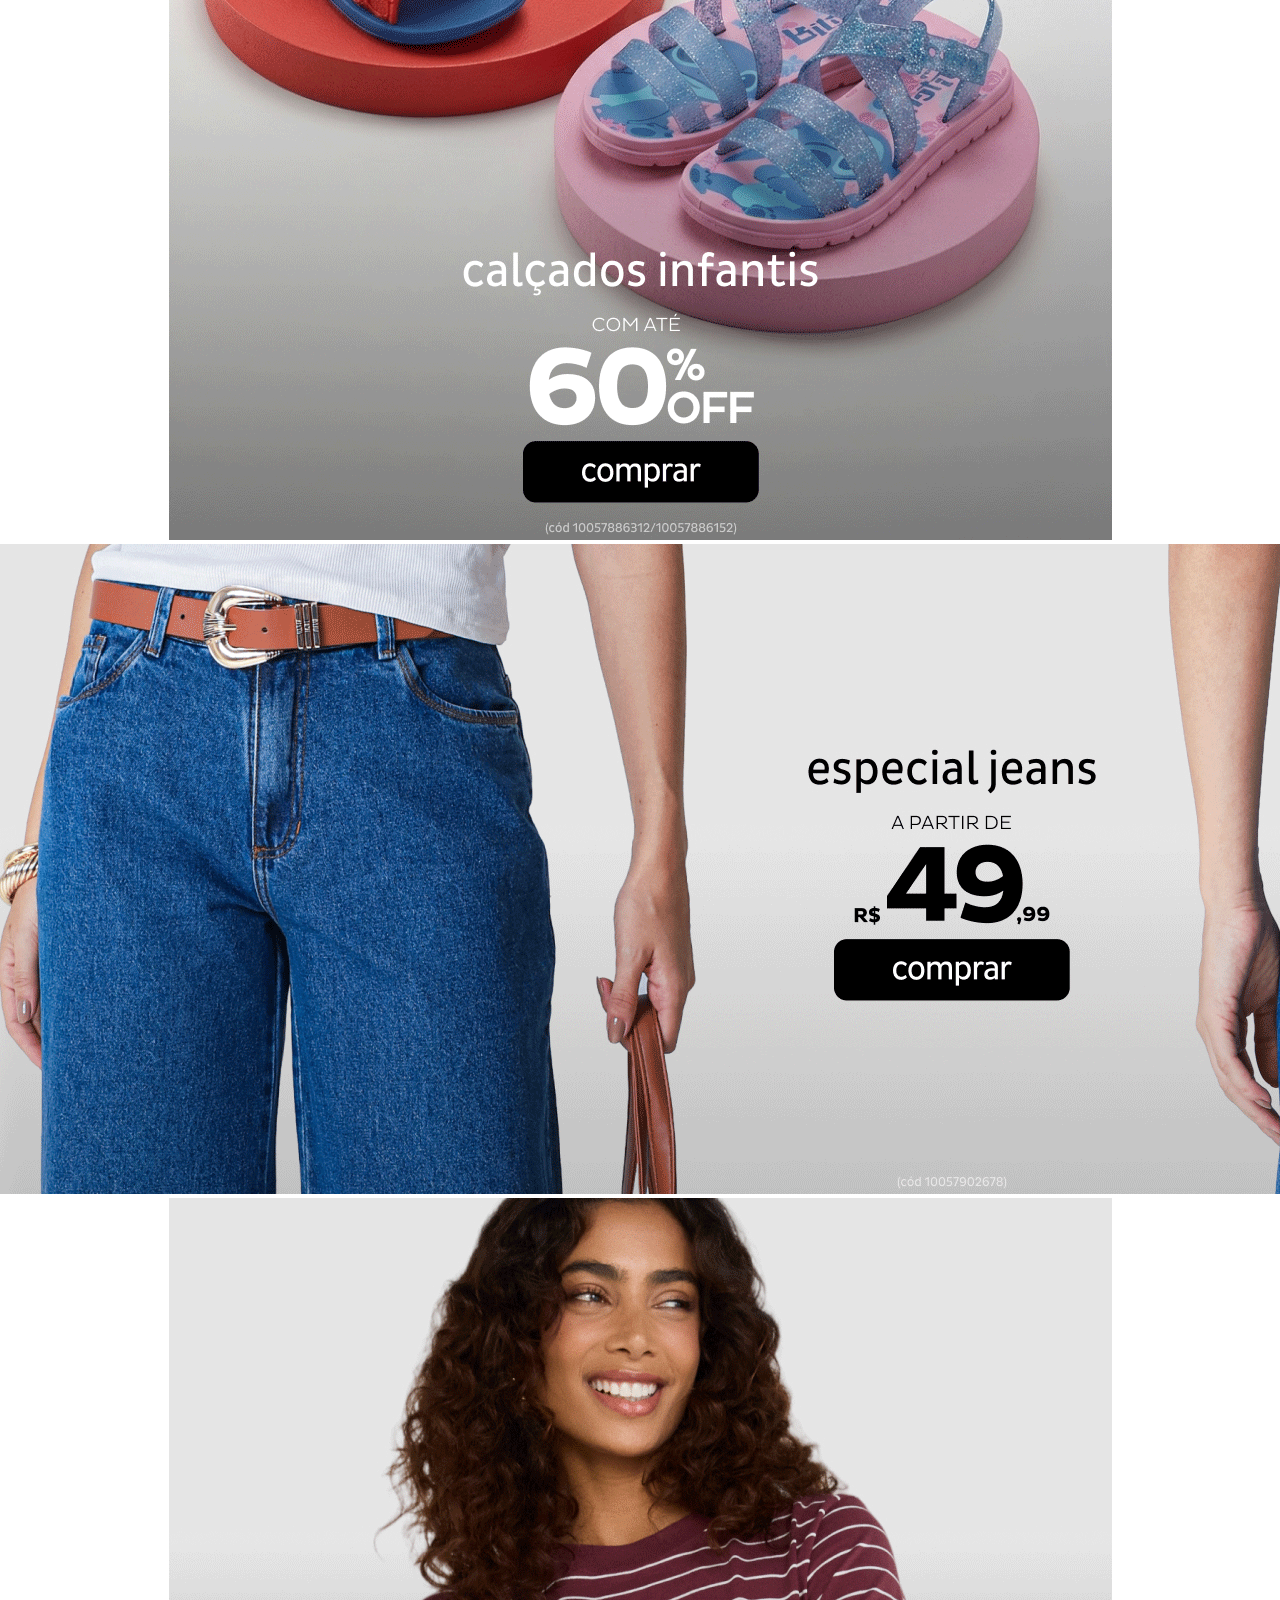
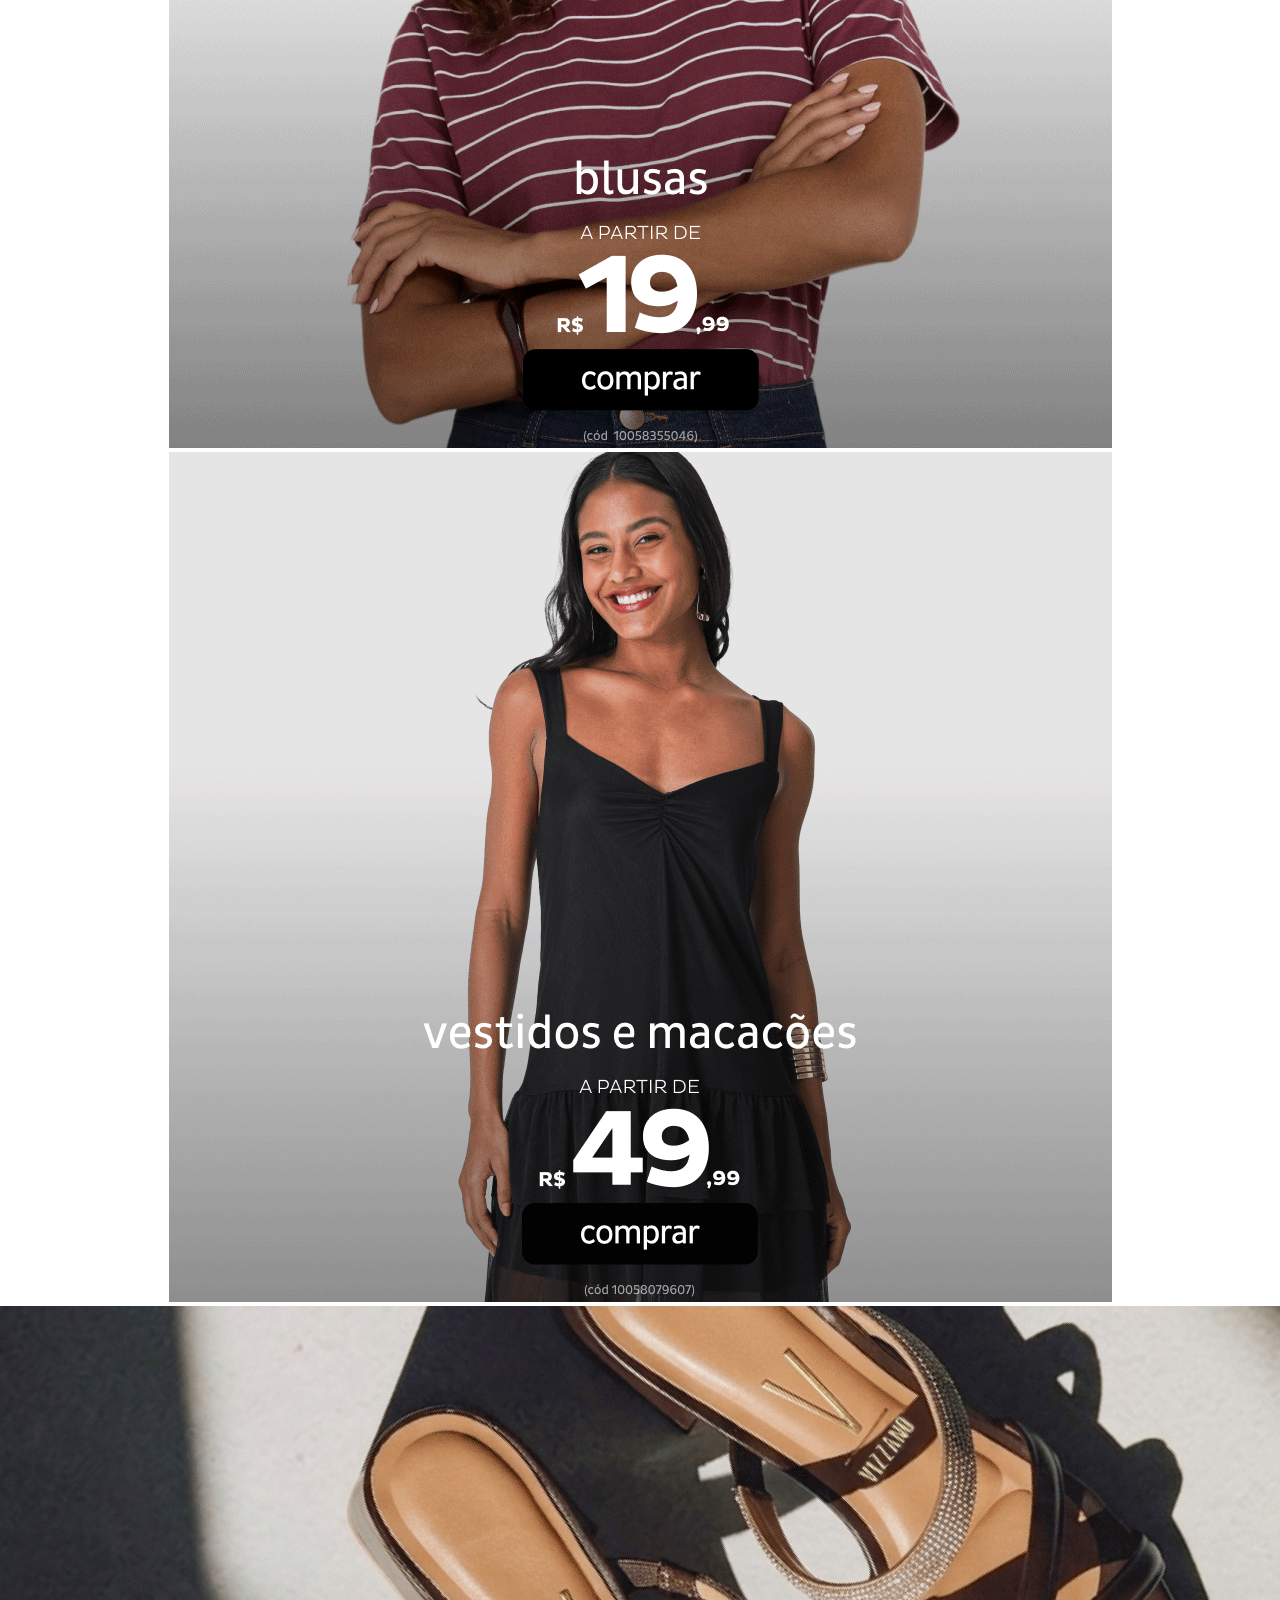
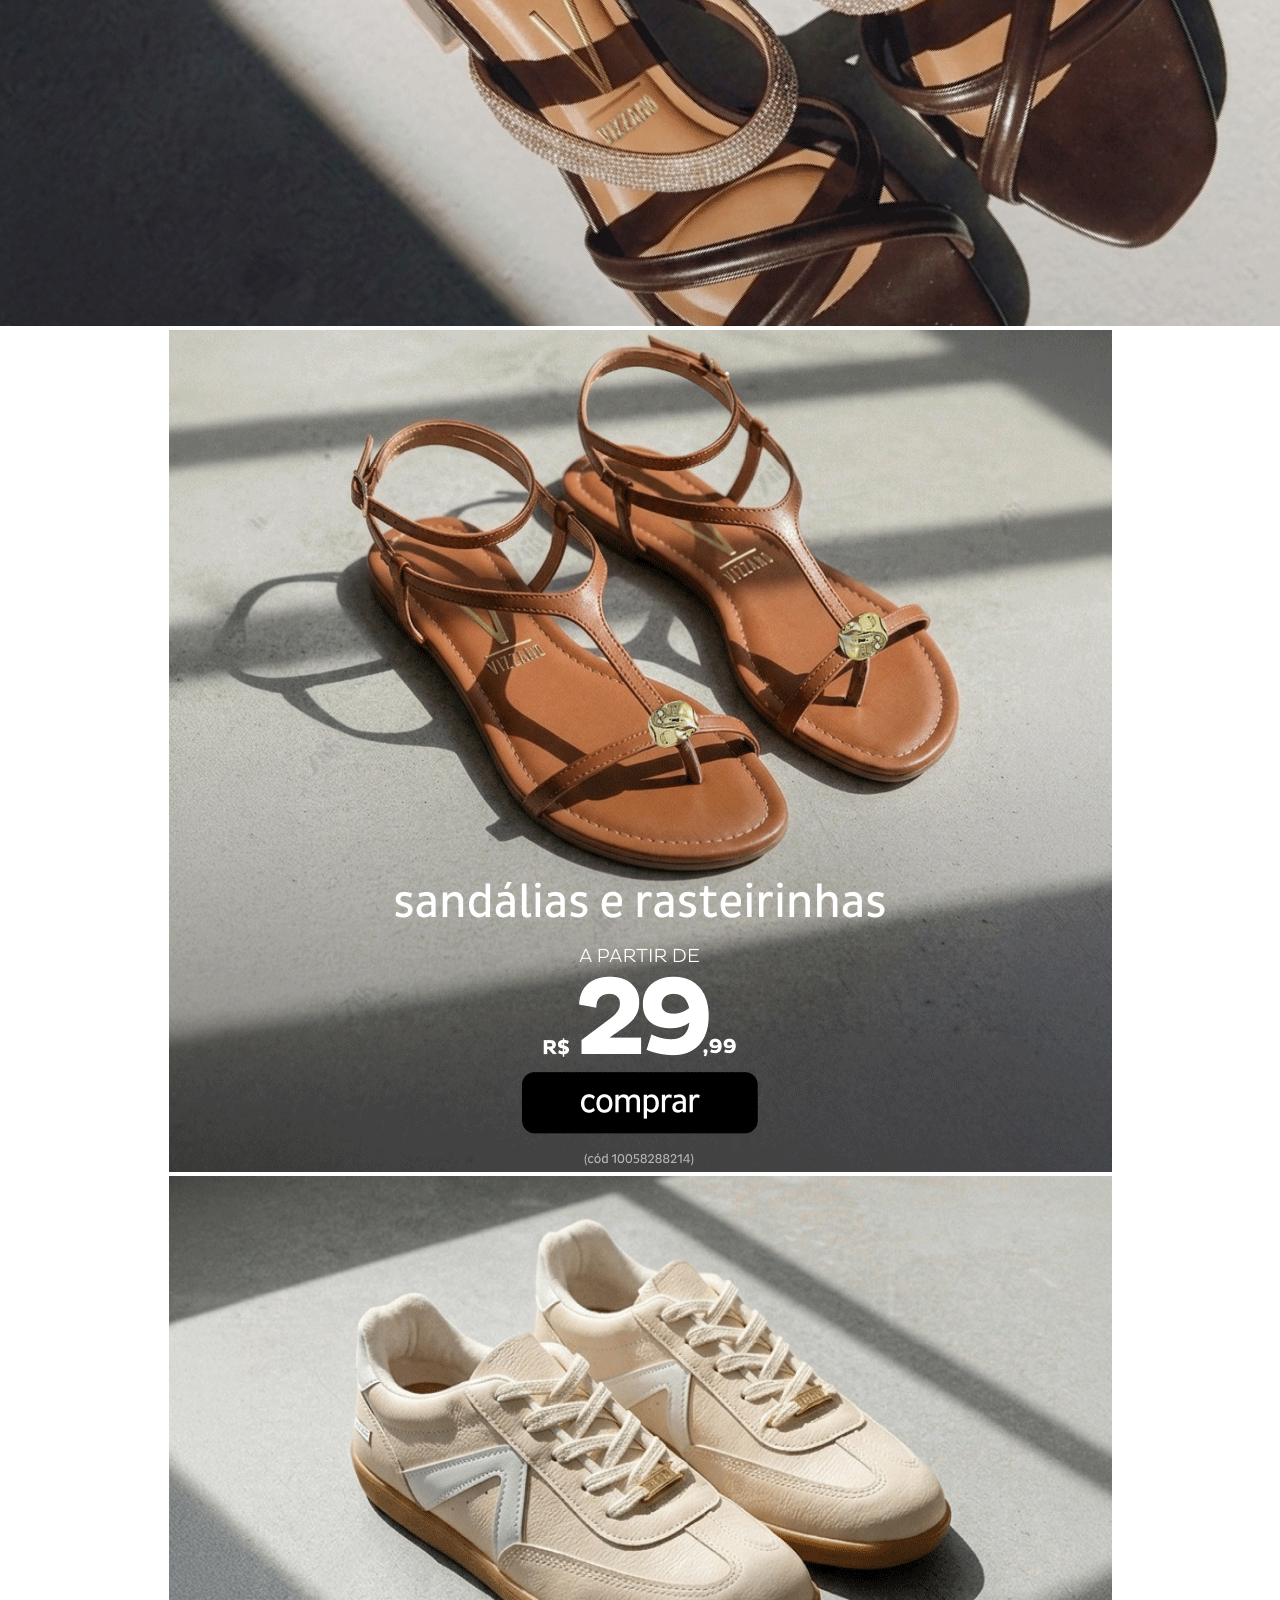
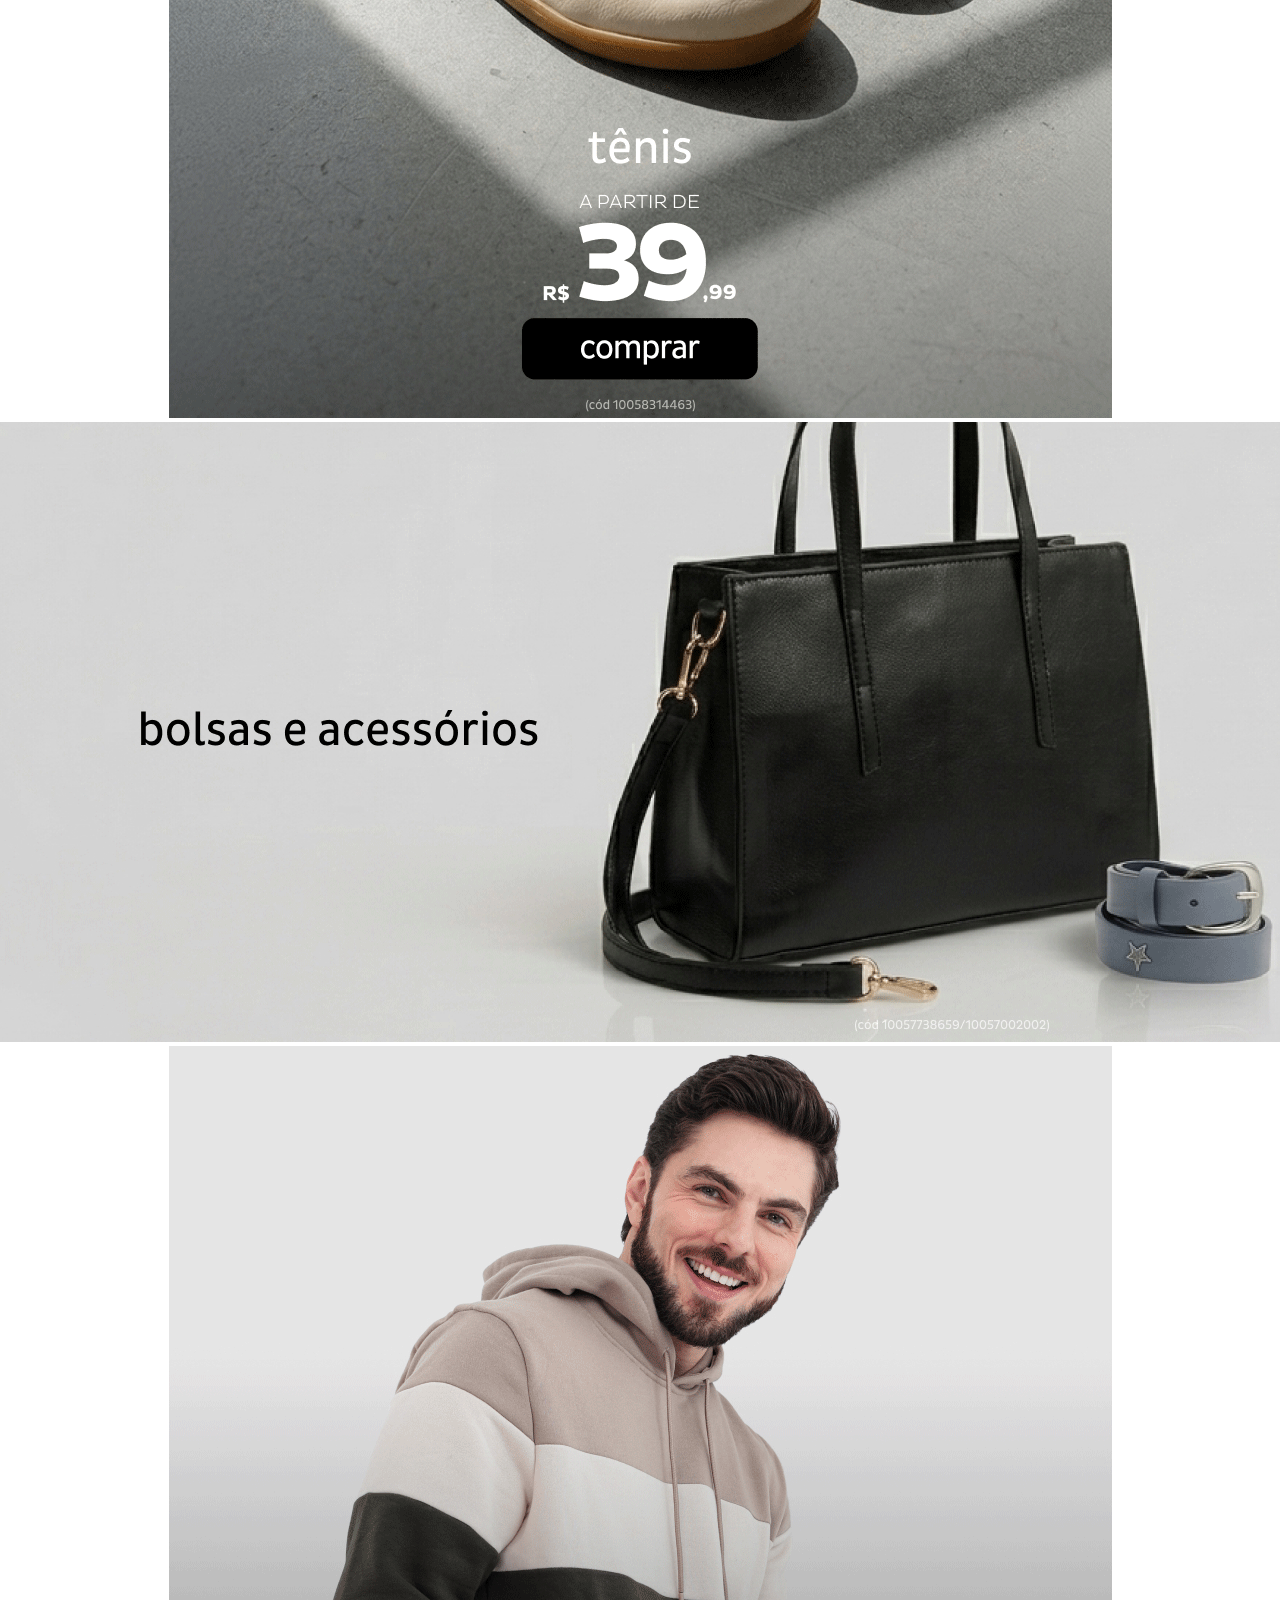
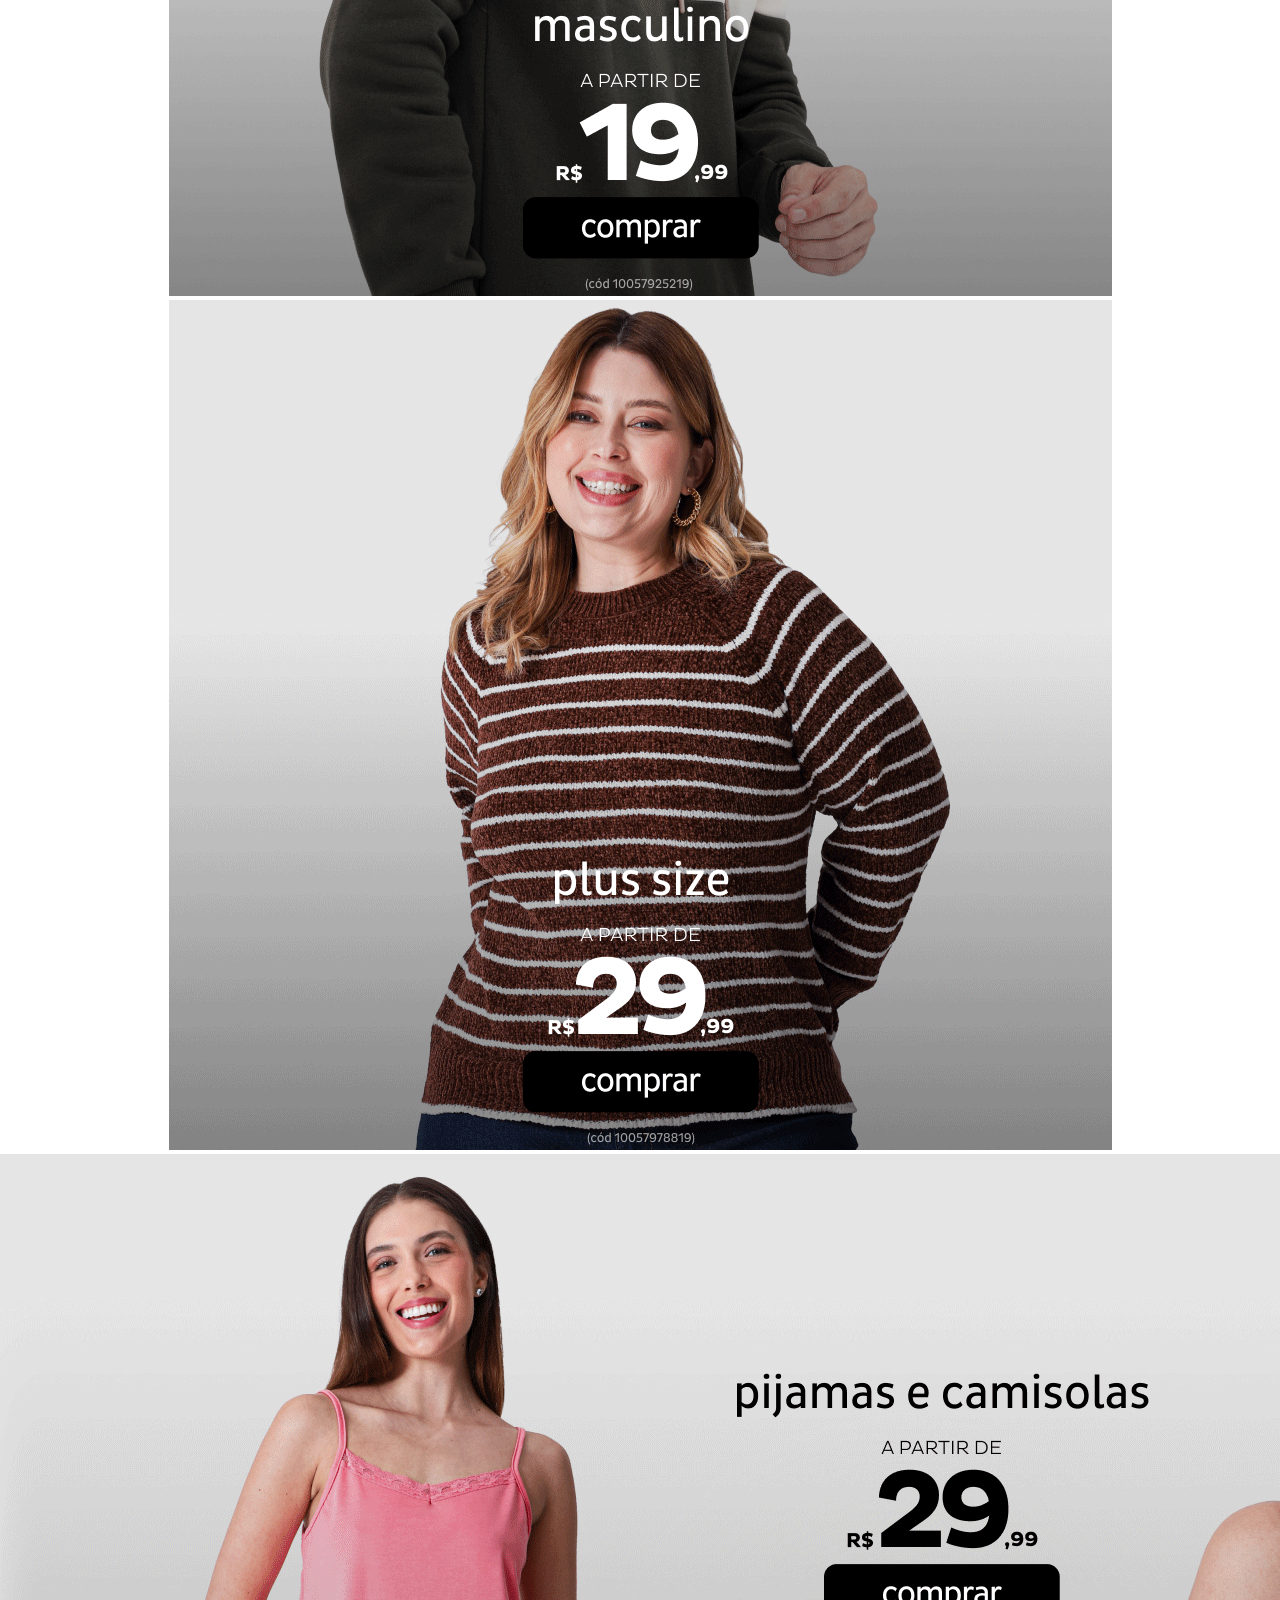
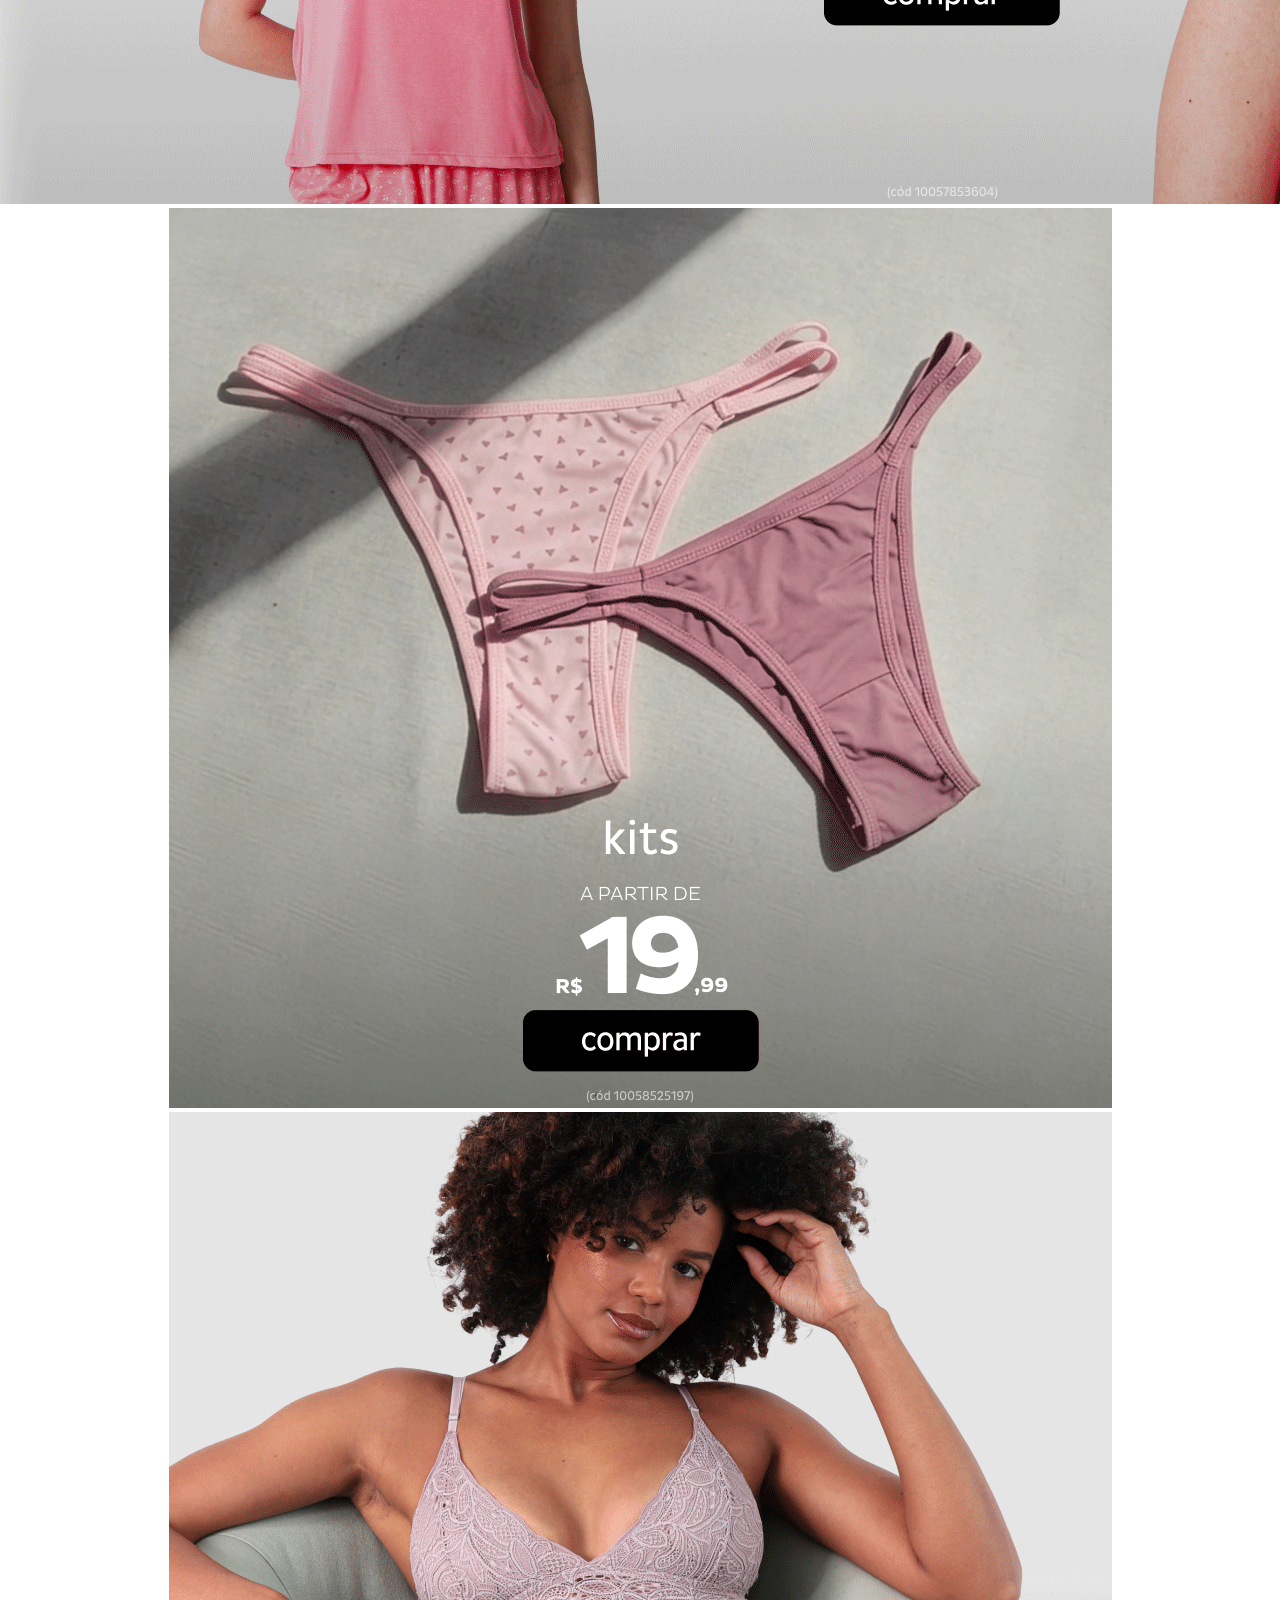
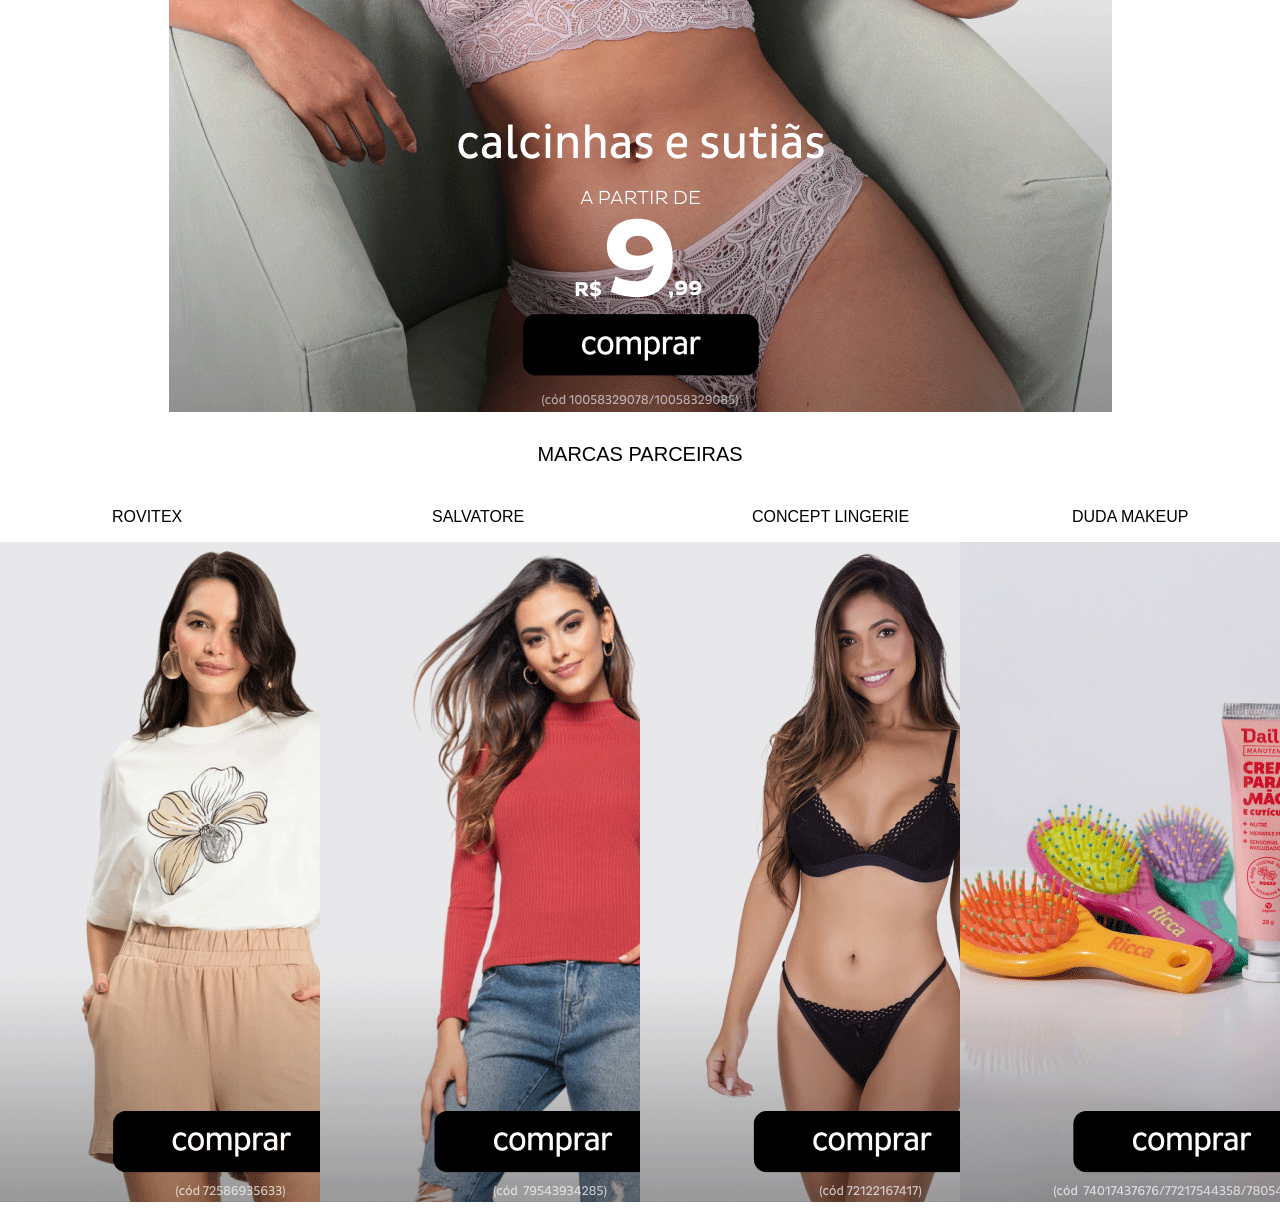
==== commit 6e285e65: "Add files via upload" ====
--- a/Cursos Renan/Projeto Marisa/index.html
+++ b/Cursos Renan/Projeto Marisa/index.html
@@ -80,7 +80,7 @@
         </div>
     </div>
     <div class="box_ctg">
-        <div class="nvg_ctg">
+        <div class="categorias">
             <h4>NAVEGUE POR CATEGORIA</h4>
             <div class="nvg_ctg_img">
                 <img src="Imagens/OFERTAS.gif" class="nvg_ctg_img1">
